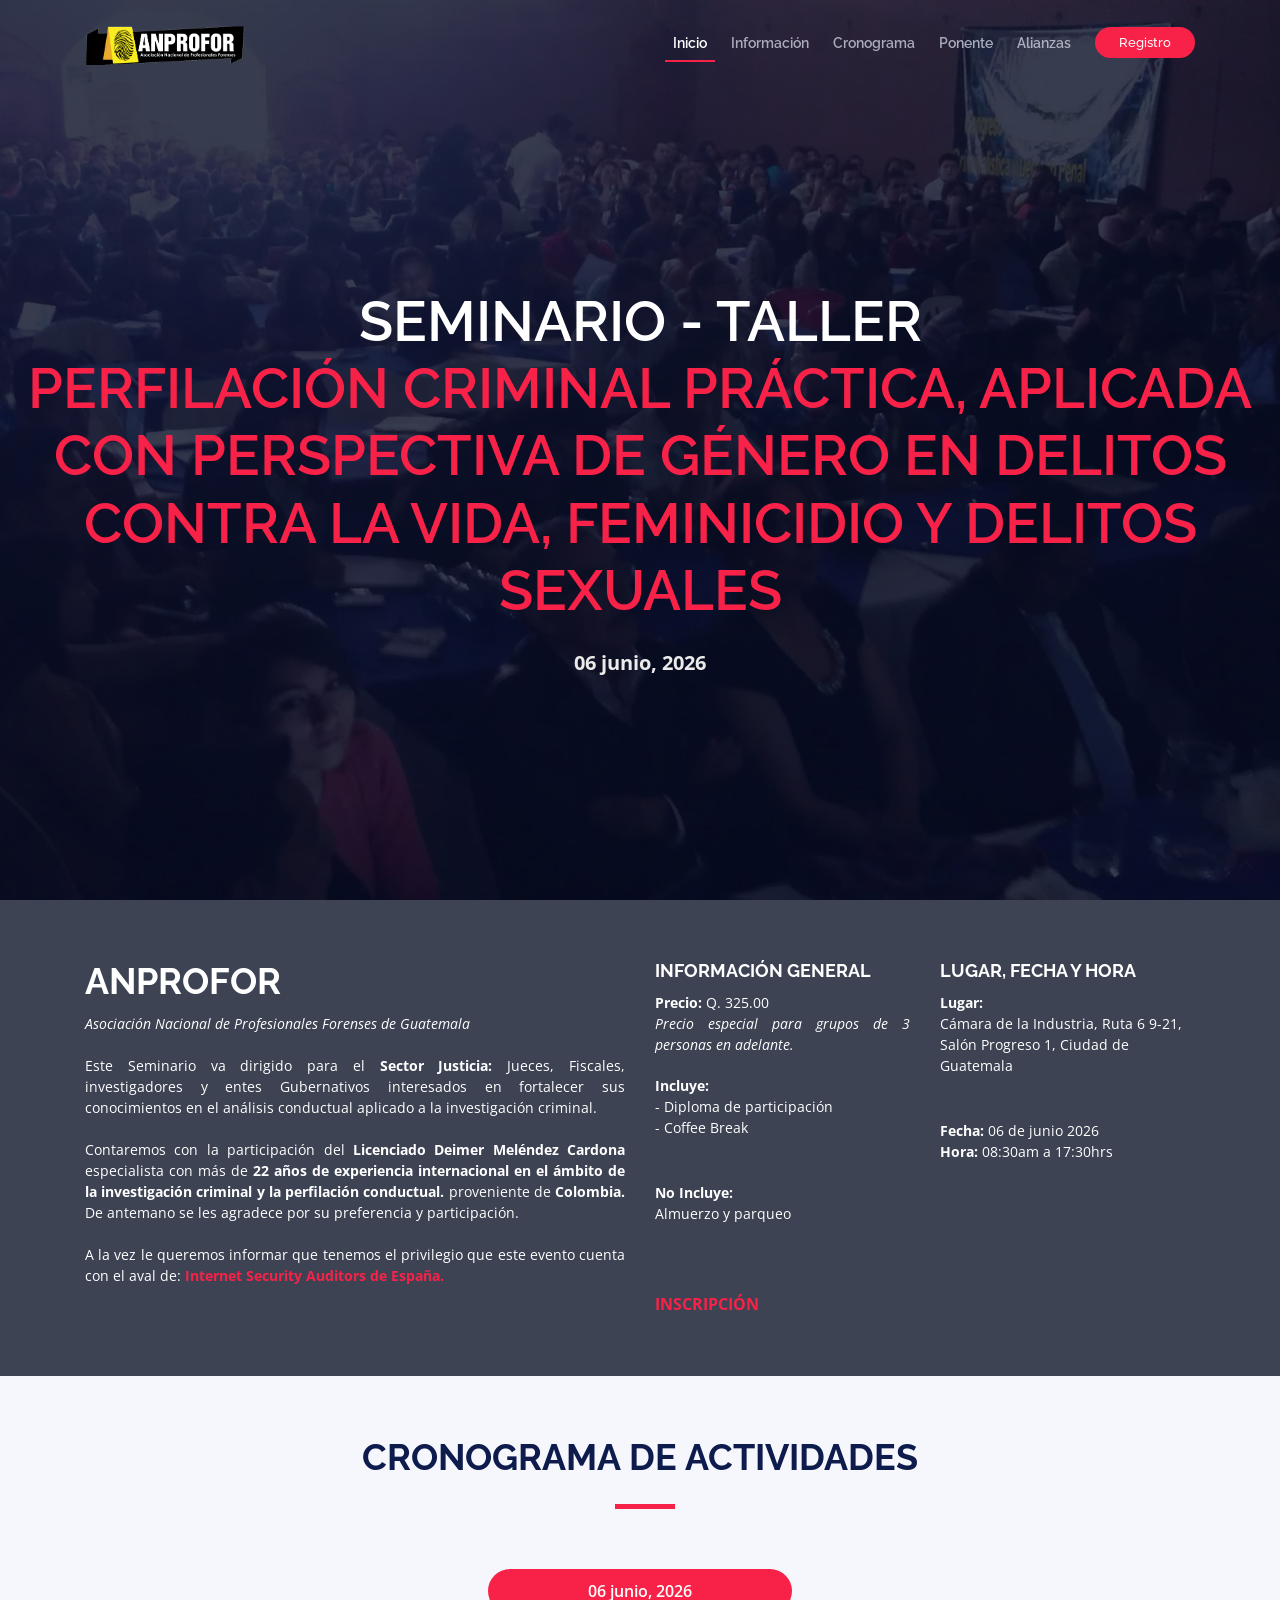
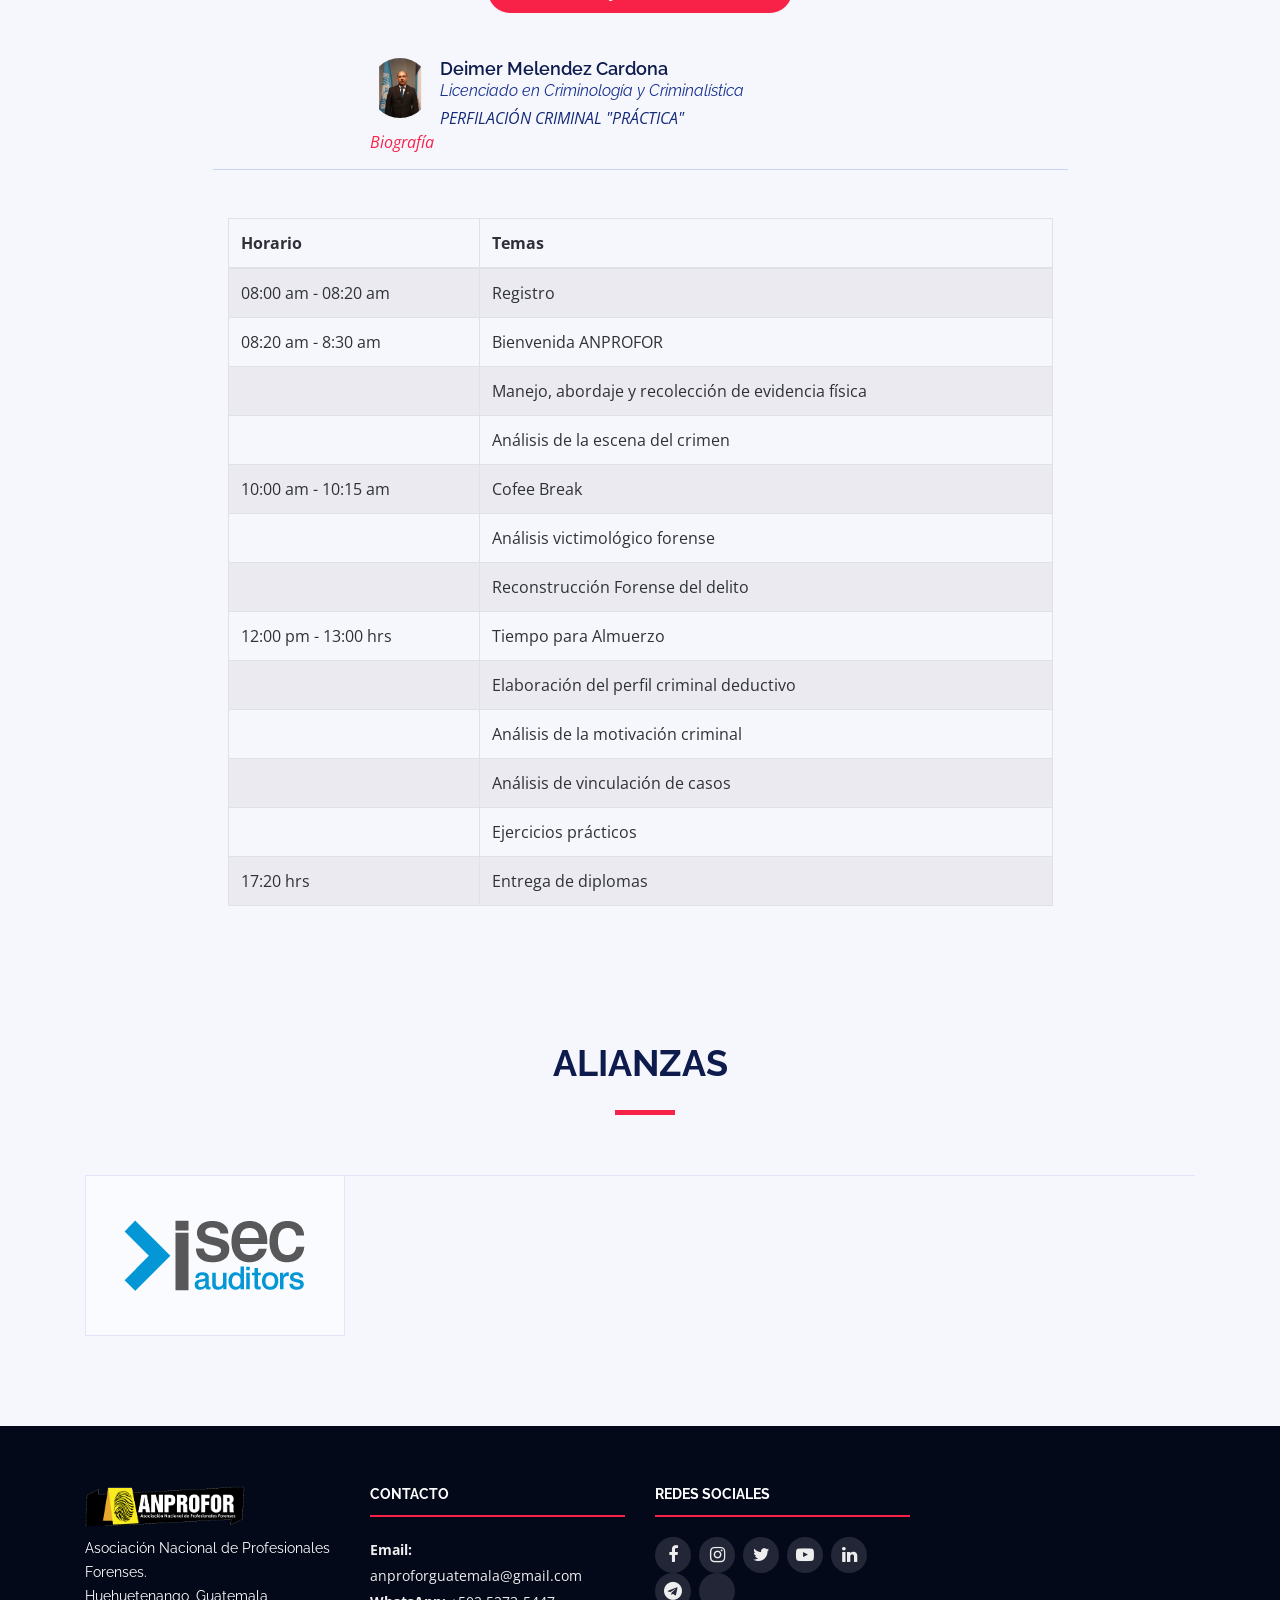
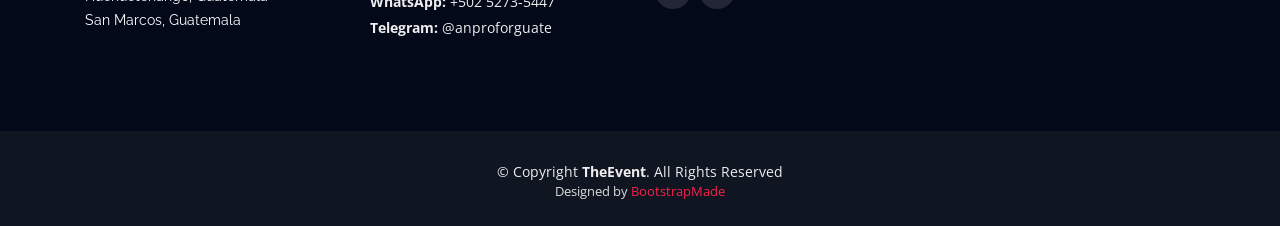
==== index.html @ 4418a2f2 "Update index.html" ====
<!DOCTYPE html>
<html lang="en">

<head>
  <meta charset="utf-8">
  <title>ANPROFOR - GUATEMALA </title>
  <meta content="width=device-width, initial-scale=1.0" name="viewport">
  <meta content="" name="keywords">
  <meta content="" name="description">

  <!-- Favicons -->
  <link href="img/favicon.png" rel="icon">
  <link href="img/apple-touch-icon.png" rel="apple-touch-icon">

  <!-- Google Fonts -->
  <link href="https://fonts.googleapis.com/css?family=Open+Sans:300,300i,400,400i,700,700i|Raleway:300,400,500,700,800" rel="stylesheet">

  <!-- Bootstrap CSS File -->
  <link href="lib/bootstrap/css/bootstrap.min.css" rel="stylesheet">

  <!-- Libraries CSS Files -->
  <link href="lib/font-awesome/css/font-awesome.min.css" rel="stylesheet">
  <link href="lib/animate/animate.min.css" rel="stylesheet">
  <link href="lib/venobox/venobox.css" rel="stylesheet">
  <link href="lib/owlcarousel/assets/owl.carousel.min.css" rel="stylesheet">

  <!-- Main Stylesheet File -->
  <link href="css/style.css" rel="stylesheet">

  <!-- =======================================================
    Theme Name: TheEvent
    Theme URL: https://bootstrapmade.com/theevent-conference-event-bootstrap-template/
    Author: BootstrapMade.com
    License: https://bootstrapmade.com/license/
  ======================================================= -->
</head>

<body>

  <!--==========================
    Header
  ============================-->
  <header id="header">
    <div class="container">

      <div id="logo" class="pull-left">
        <!-- Uncomment below if you prefer to use a text logo -->
        <!-- <h1><a href="#main">C<span>o</span>nf</a></h1>-->
        <a href="#intro" class="scrollto"><img src="img/anpro2.png" alt="" title=""></a>
      </div>

      <nav id="nav-menu-container">
        <ul class="nav-menu">
          <li class="menu-active"><a href="#intro">Inicio</a></li>
          <li><a href="#about">Información</a></li>
          <li><a href="#schedule">Cronograma</a></li>
          <li><a href="deimer.html">Ponente</a></li>
          <li><a href="#supporters">Alianzas</a></li>
          <li class="buy-tickets"><a href="https://forms.gle/gc2SAbp6pkbdzi6x5">Registro</a></li>
        </ul>
      </nav><!-- #nav-menu-container -->
    </div>
  </header><!-- #header -->

  <!--==========================
    Intro Section
  ============================-->
  <section id="intro">
    <div class="intro-container wow fadeIn">
      <h1 class="mb-4 pb-0">Seminario - Taller <br> <span>PERFILACIÓN CRIMINAL PRÁCTICA, APLICADA CON PERSPECTIVA DE GÉNERO 
EN DELITOS CONTRA LA VIDA, FEMINICIDIO Y DELITOS SEXUALES
</span></h1>
      <p class="mb-4 pb-0">06 junio, 2026</p>   
      
            
    </div>
  </section>

    <!--==========================
      About Section
    ============================-->

	
    <section id="about">
      <div class="container">
        <div class="row">
          <div class="col-lg-6">
            <h2>ANPROFOR</h2>
            <p align="justify"> <i> Asociación Nacional de Profesionales Forenses de Guatemala </i> <br> <br> Este Seminario va dirigido para el <b>Sector Justicia: </b> Jueces, Fiscales, investigadores y entes Gubernativos 
              interesados en fortalecer sus conocimientos en el análisis conductual aplicado a la investigación criminal.
				<br>
				<br>
			   Contaremos con la participación  del <b>Licenciado Deimer Meléndez Cardona </b> especialista con más de <b>22 años de experiencia internacional en el ámbito de la investigación criminal y la perfilación conductual.</b> proveniente de <b>Colombia.</b>
			   De antemano se les agradece  por su preferencia y participación. <br> 
            
               <br>
               
               A la vez le queremos informar que tenemos el privilegio que este evento cuenta con el aval de: 
               <a href="https://www.linkedin.com/company/internet-security-auditors"> <b>  Internet Security Auditors de España. </b> </a>

               
                     
              
              
          </div>
          <div class="col-lg-3">
            <h3>Información General </h3>
		    <p align="justify"><b>Precio:</b>  Q. 325.00<br> <i>Precio especial para grupos de 3 personas en adelante. </i> </p>
			<p align="justify"><b>Incluye:</b><br>- Diploma de participación<br>- Coffee Break  </p>
  
            <br>
			  <p align="justify"><b>No Incluye:</b> <br> Almuerzo y parqueo</p>
            <br>
              <br>

     
   <div class="intro-container wow fadeIn">
       
       <a href="https://forms.gle/gc2SAbp6pkbdzi6x5" class="about-btn scrollto"><FONT SIZE=3><b>INSCRIPCIÓN</b></font></a>
          
    </div>

                  </p>      
              </p>   
                    </div>
          <div class="col-lg-3">
            <h3>Lugar, fecha y hora</h3>

            <p><b>Lugar:</b> <br> Cámara de la Industria,  Ruta 6 9-21, Salón Progreso 1, Ciudad de Guatemala</p><br>
			<p><b>Fecha:</b> 06 de junio 2026<br><b>Hora:</b> 08:30am a 17:30hrs</p>

          </div>
        </div>
      </div>
    </section>



  

    <!--==========================
      Schedule Section
    ============================-->
    <section id="schedule" class="section-with-bg">
      <div class="container wow fadeInUp">
        <div class="section-header">
          <h2>Cronograma de Actividades</h2>
        </div>

        <ul class="nav nav-tabs" role="tablist">
          <li class="nav-item">
            <a class="nav-link active" href="#day-1" role="tab" data-toggle="tab"> 06 junio, 2026</a>
          </li>
          
        </ul>

       <div class="tab-content row justify-content-center">

          <!-- Schdule Day 1 -->
          <div role="tabpanel" class="col-lg-9 tab-pane fade show active" id="day-1">

                       

           <div class="row schedule-item">
              <div class="col-md-2"><time> </time></div>
              <div class="col-md-10">
                <div class="speaker">
                  <img src="img/speakers/Deimer.jpeg" alt="@jav">
                </div>
                <h4>Deimer Melendez Cardona <br><span>Licenciado en Criminología y Criminalística </span></h4> 
                <p>PERFILACIÓN CRIMINAL "PRÁCTICA"</p>
                 <p><a href="deimer.html">Biografía </a></p>
              </div>
            </div>

          <br>
			  <br>

<div class="table-responsive">
<table class="table table-bordered table-condensed table-hover table-striped" style="width:100.0%">
	<thead>
		<tr>
			<th scope="col">Horario</th>
			<th scope="col">Temas</th>
		
		</tr>
	</thead>
	<tbody>
		<tr>
			<td>08:00 am - 08:20 am</td>
			<td>Registro</td>
			
		</tr>
		<tr>
			<td>08:20 am - 8:30 am</td>
			<td>Bienvenida ANPROFOR</td>
		</tr>
		<tr>
			<td> </td>
			<td>Manejo, abordaje y recolección de evidencia física</td>			
		</tr>
		<tr>
			<td> </td>
			<td>Análisis de la escena del crimen</td>			
		</tr>

		<tr>
			<td> 10:00 am - 10:15 am</td>
			<td>Cofee Break</td>			
		</tr>
		<tr>
			<td> </td>
			<td>Análisis victimológico forense</td>			
		</tr>

		<tr>
			<td> </td>
			<td>Reconstrucción Forense del delito</td>			
		</tr>
		
		<tr>
			<td>12:00 pm - 13:00 hrs</td>
			<td>Tiempo para Almuerzo</td>			
		</tr>
		
		<tr>
			<td>  </td>
			<td>Elaboración del perfil criminal deductivo</td>			
		</tr>
		<tr>
			<td>  </td>
			<td>Análisis de la motivación criminal</td>			
		</tr>
		<tr>
			<td> </td>
			<td>Análisis de vinculación de casos</td>			
		</tr>
		<tr>
			<td> </td>
			<td>Ejercicios prácticos</td>			
		</tr>
		<tr>
			<td>17:20 hrs</td>
			<td>Entrega de diplomas</td>			
		</tr>



		
	</tbody>
</table>
</div>



				
      

          <!-- End Schdule Day 1 -->

         
        </div>

      </div>

    </section>

</section>
				




                 
    
    <!--==========================
      Gallery Section
    ============================-->
   
    <!--==========================
      Sponsors Section
    ============================-->
    <section id="supporters" class="section-with-bg wow fadeInUp">

      <div class="container">
        <div class="section-header">
          <h2>Alianzas</h2>
        </div>

        <div class="row no-gutters supporters-wrap clearfix">

      

             <div class="supporter-logo">
             <a href="https://www.linkedin.com/company/internet-security-auditors/about/"> <img src="img/gallery/isec.png" class="img-fluid" alt=""> </a>
            </div>
          </div>
          
         

        </div>

      </div>

    </section>

    <!--==========================
      F.A.Q Section
    ============================-->
  
    <!--==========================
      Subscribe Section
    ============================-->
   


   <!--==========================
    Footer
  ============================-->
  <footer id="footer">
    <div class="footer-top">
      <div class="container">
        <div class="row">

          <div class="col-lg-3 col-md-6 footer-info">
            <img src="img/anpro2.png" alt="ANPROFOR">
            <p>Asociación Nacional de Profesionales Forenses.</p>
            <p>Huehuetenango, Guatemala</p>
            <p>San Marcos, Guatemala</p>
          </div>

          
          <div class="col-lg-3 col-md-6 footer-contact">
            <h4>Contacto</h4>
           <p> <strong>Email:</strong> anproforguatemala@gmail.com 
             <br> <strong>WhatsApp:</strong> +502 5273-5447 
             <strong>Telegram:</strong> @anproforguate<br> </p>
            
          </div>

            <div class="col-lg-3 col-md-6 footer-contact">
            <h4>Redes Sociales</h4>
                        
            <div class="social-links">
              <a href="https://www.facebook.com/ANPROFOR/" class="facebook"><i class="fa fa-facebook"></i></a>
              <a href="https://www.instagram.com/anproforguate/?hl=es-la" class="instagram"><i class="fa fa-instagram"></i></a>
              <a href="https://twitter.com/anprofor" class="twitter"><i class="fa fa-twitter"></i></a>
              <a href="https://www.youtube.com/@anproforguate6027/streams" class="twitter"><i class="fa fa-youtube-play"></i></a> 
              <a href="https://www.linkedin.com/company/81955512" class="twitter"><i class="fa fa-linkedin" aria-hidden="true"></i></a>
              <a href="https://t.me/anprofor" class="twitter"><i class="fa fa-telegram" aria-hidden="true"></i></a> 
              <a href="https://www.tiktok.com/@anprofor.guate?_t=ZM-8wYf11cmm3C&_r=1" ><i class="fa fa-tiktok" aria-hidden="true"></i></a> 


             </div>

          </div>

        </div>
      </div>
    </div>

    <div class="container">
      <div class="copyright">
        &copy; Copyright <strong>TheEvent</strong>. All Rights Reserved
      </div>
      <div class="credits">
        <!--
          All the links in the footer should remain intact.
          You can delete the links only if you purchased the pro version.
          Licensing information: https://bootstrapmade.com/license/
          Purchase the pro version with working PHP/AJAX contact form: https://bootstrapmade.com/buy/?theme=TheEvent
        -->
        Designed by <a href="https://bootstrapmade.com/">BootstrapMade</a>
      </div>
    </div>
  </footer><!-- #footer -->

  <a href="#" class="back-to-top"><i class="fa fa-angle-up"></i></a>

  <!-- JavaScript Libraries -->
  <script src="lib/jquery/jquery.min.js"></script>
  <script src="lib/jquery/jquery-migrate.min.js"></script>
  <script src="lib/bootstrap/js/bootstrap.bundle.min.js"></script>
  <script src="lib/easing/easing.min.js"></script>
  <script src="lib/superfish/hoverIntent.js"></script>
  <script src="lib/superfish/superfish.min.js"></script>
  <script src="lib/wow/wow.min.js"></script>
  <script src="lib/venobox/venobox.min.js"></script>
  <script src="lib/owlcarousel/owl.carousel.min.js"></script>

  <!-- Contact Form JavaScript File -->
  <script src="contactform/contactform.js"></script>

  <!-- Template Main Javascript File -->
  <script src="js/main.js"></script>
</body>

</html>
---- css/style.css ----
/*
  Theme Name: TheEvent
  Theme URL: https://bootstrapmade.com/theevent-conference-event-bootstrap-template/
  Author: BootstrapMade.com
  License: https://bootstrapmade.com/license/
*/

/*--------------------------------------------------------------
# General
--------------------------------------------------------------*/

body {
  background: #fff;
  color: #2f3138;
  font-family: "Open Sans", sans-serif;
}

a {
  color: #f82249;
  transition: 0.5s;
}

a:hover,
a:active,
a:focus {
  color: #f8234a;
  outline: none;
  text-decoration: none;
}

p {
  padding: 0;
  margin: 0 0 30px 0;
}

h1,
h2,
h3,
h4,
h5,
h6 {
  font-family: "Raleway", sans-serif;
  font-weight: 400;
  margin: 0 0 20px 0;
  padding: 0;
  color: #0e1b4d;
}

.main-page {
  margin-top: 70px;
}

.wow {
  visibility: hidden;
}

/* Prelaoder */

#preloader {
  position: fixed;
  left: 0;
  top: 0;
  z-index: 999;
  width: 100%;
  height: 100%;
  overflow: visible;
  background: #fff url("../img/preloader.svg") no-repeat center center;
}

/* Back to top button */

.back-to-top {
  position: fixed;
  display: none;
  background: #f82249;
  color: #fff;
  width: 40px;
  height: 40px;
  text-align: center;
  border-radius: 50px;
  right: 15px;
  bottom: 15px;
  transition: background 0.5s ease-in-out;
}

.back-to-top i {
  font-size: 24px;
  padding-top: 6px;
}

.back-to-top:focus {
  background: #e0072f;
  color: #fff;
  outline: none;
}

.back-to-top:hover {
  background: #e0072f;
  color: #fff;
}

/* Sections Header
--------------------------------*/

.section-header {
  margin-bottom: 60px;
  position: relative;
  padding-bottom: 20px;
}

.section-header::before {
  content: '';
  position: absolute;
  display: block;
  width: 60px;
  height: 5px;
  background: #f82249;
  bottom: 0;
  left: calc(50% - 25px);
}

.section-header h2 {
  font-size: 36px;
  text-transform: uppercase;
  text-align: center;
  font-weight: 700;
  margin-bottom: 10px;
}

.section-header p {
  text-align: center;
  padding: 0;
  margin: 0;
  font-size: 18px;
  font-weight: 500;
  color: #9195a2;
}

.section-with-bg {
  background-color: #f6f7fd;
}

/*--------------------------------------------------------------
# Header
--------------------------------------------------------------*/

#header {
  height: 90px;
  padding: 25px 0;
  position: fixed;
  left: 0;
  top: 0;
  right: 0;
  transition: all 0.5s;
  z-index: 997;
}

#header.header-scrolled,
#header.header-fixed {
  background: rgba(6, 12, 34, 0.98);
  height: 70px;
  padding: 15px 0;
  transition: all 0.5s;
}

#header #logo h1 {
  font-size: 36px;
  margin: 0;
  padding: 6px 0;
  line-height: 1;
  font-family: "Raleway", sans-serif;
  font-weight: 700;
  letter-spacing: 3px;
  text-transform: uppercase;
}

#header #logo h1 span {
  color: #f82249;
}

#header #logo h1 a,
#header #logo h1 a:hover {
  color: #fff;
}

#header #logo img {
  padding: 0;
  margin: 0;
  max-height: 40px;
}

/*--------------------------------------------------------------
# Navigation Menu
--------------------------------------------------------------*/

/* Nav Menu Essentials */

.nav-menu,
.nav-menu * {
  margin: 0;
  padding: 0;
  list-style: none;
}

.nav-menu ul {
  position: absolute;
  display: none;
  top: 100%;
  left: 0;
  z-index: 99;
}

.nav-menu li {
  position: relative;
  white-space: nowrap;
}

.nav-menu > li {
  float: left;
}

.nav-menu li:hover > ul,
.nav-menu li.sfHover > ul {
  display: block;
}

.nav-menu ul ul {
  top: 0;
  left: 100%;
}

.nav-menu ul li {
  min-width: 180px;
}

/* Nav Menu Arrows */

.sf-arrows .sf-with-ul {
  padding-right: 30px;
}

.sf-arrows .sf-with-ul:after {
  content: "\f107";
  position: absolute;
  right: 15px;
  font-family: FontAwesome;
  font-style: normal;
  font-weight: normal;
}

.sf-arrows ul .sf-with-ul:after {
  content: "\f105";
}

/* Nav Meu Container */

#nav-menu-container {
  float: right;
  margin: 0;
}

/* Nav Meu Styling */

.nav-menu a {
  padding: 8px;
  text-decoration: none;
  display: inline-block;
  color: rgba(202, 206, 221, 0.8);
  font-family: "Raleway", sans-serif;
  font-weight: 600;
  font-size: 14px;
  outline: none;
}

.nav-menu .menu-active a,
.nav-menu a:hover {
  color: #fff;
}

.nav-menu > li {
  margin-left: 8px;
}

.nav-menu > li > a:before {
  content: "";
  position: absolute;
  width: 0;
  height: 2px;
  bottom: 0;
  left: 0;
  background-color: #f82249;
  visibility: hidden;
  transition: all 0.3s ease-in-out 0s;
}

.nav-menu a:hover:before,
.nav-menu li:hover > a:before,
.nav-menu .menu-active > a:before {
  visibility: visible;
  width: 100%;
}

.nav-menu li.buy-tickets a {
  color: #fff;
  background: #f82249;
  padding: 7px 22px;
  border-radius: 50px;
  border: 2px solid #f82249;
  transition: all ease-in-out 0.3s;
  font-weight: 500;
  margin-left: 8px;
  margin-top: 2px;
  line-height: 1;
  font-size: 13px;
}

.nav-menu li.buy-tickets a:hover {
  background: none;
}

.nav-menu li.buy-tickets:hover a:before,
.nav-menu li.buy-tickets.menu-active a:before {
  visibility: hidden;
}

.nav-menu ul {
  margin: 4px 0 0 0;
  padding: 10px;
  box-shadow: 0px 0px 30px rgba(127, 137, 161, 0.25);
  background: #fff;
  border-radius: 3px;
}

.nav-menu ul li {
  transition: 0.3s;
}

.nav-menu ul li a {
  padding: 10px;
  color: #060c22;
  transition: 0.3s;
  display: block;
  font-size: 13px;
  text-transform: none;
  border-radius: 3px;
}

.nav-menu ul li:hover > a {
  background: #f82249;
  color: #fff;
}

.nav-menu ul ul {
  margin: 0;
}

/* Mobile Nav Toggle */

#mobile-nav-toggle {
  position: fixed;
  right: 0;
  top: 0;
  z-index: 999;
  margin: 15px 15px 0 0;
  border: 0;
  background: none;
  font-size: 24px;
  display: none;
  transition: all 0.4s;
  outline: none;
  cursor: pointer;
}

#mobile-nav-toggle i {
  color: #fff;
}

/* Mobile Nav Styling */

#mobile-nav {
  position: fixed;
  top: 0;
  padding-top: 18px;
  bottom: 0;
  z-index: 998;
  background: rgba(6, 12, 34, 0.9);
  left: -260px;
  width: 260px;
  overflow-y: auto;
  transition: 0.4s;
}

#mobile-nav ul {
  padding: 0;
  margin: 0;
  list-style: none;
}

#mobile-nav ul li {
  position: relative;
}

#mobile-nav ul li a {
  color: #fff;
  font-size: 17px;
  overflow: hidden;
  padding: 10px 22px 10px 15px;
  position: relative;
  text-decoration: none;
  width: 100%;
  display: block;
  outline: none;
}

#mobile-nav ul li a:hover {
  color: #f82249;
}

#mobile-nav ul li li {
  padding-left: 30px;
}

#mobile-nav ul .menu-has-children i {
  position: absolute;
  right: 0;
  z-index: 99;
  padding: 15px;
  cursor: pointer;
  color: #fff;
}

#mobile-nav ul .menu-has-children i.fa-chevron-up {
  color: #f82249;
}

#mobile-nav ul .menu-item-active {
  color: #f82249;
}

#mobile-body-overly {
  width: 100%;
  height: 100%;
  z-index: 997;
  top: 0;
  left: 0;
  position: fixed;
  background: rgba(6, 12, 34, 0.8);
  display: none;
}

/* Mobile Nav body classes */

body.mobile-nav-active {
  overflow: hidden;
}

body.mobile-nav-active #mobile-nav {
  left: 0;
}

body.mobile-nav-active #mobile-nav-toggle {
  color: #fff;
}

/*--------------------------------------------------------------
# Intro Section
--------------------------------------------------------------*/

#intro {
  width: 100%;
  height: 100vh;
  background: url(../img/bg.jpg) top center;
  background-size: cover;
  overflow: hidden;
  position: relative;
}

#intro:before {
  content: "";
  background: rgba(6, 12, 34, 0.8);
  position: absolute;
  bottom: 0;
  top: 0;
  left: 0;
  right: 0;
}

#intro .intro-container {
  position: absolute;
  bottom: 0;
  left: 0;
  top: 90px;
  right: 0;
  display: -webkit-box;
  display: -ms-flexbox;
  display: flex;
  -webkit-box-pack: center;
  -ms-flex-pack: center;
  justify-content: center;
  -webkit-box-align: center;
  -ms-flex-align: center;
  align-items: center;
  -webkit-box-orient: vertical;
  -webkit-box-direction: normal;
  -ms-flex-direction: column;
  flex-direction: column;
  text-align: center;
  padding: 0 15px;
}

#intro h1 {
  color: #fff;
  font-family: "Raleway", sans-serif;
  font-size: 56px;
  font-weight: 600;
  text-transform: uppercase;
}

#intro h1 span {
  color: #f82249;
}

#intro p {
  color: #ebebeb;
  font-weight: 700;
  font-size: 20px;
}

#intro .play-btn {
  width: 94px;
  height: 94px;
  background: radial-gradient(#f82249 50%, rgba(101, 111, 150, 0.15) 52%);
  border-radius: 50%;
  display: block;
  position: relative;
  overflow: hidden;
}

#intro .play-btn::after {
  content: '';
  position: absolute;
  left: 50%;
  top: 50%;
  -webkit-transform: translateX(-40%) translateY(-50%);
  transform: translateX(-40%) translateY(-50%);
  width: 0;
  height: 0;
  border-top: 10px solid transparent;
  border-bottom: 10px solid transparent;
  border-left: 15px solid #fff;
  z-index: 100;
  transition: all 400ms cubic-bezier(0.55, 0.055, 0.675, 0.19);
}

#intro .play-btn:before {
  content: '';
  position: absolute;
  width: 120px;
  height: 120px;
  -webkit-animation-delay: 0s;
  animation-delay: 0s;
  -webkit-animation: pulsate-btn 2s;
  animation: pulsate-btn 2s;
  -webkit-animation-direction: forwards;
  animation-direction: forwards;
  -webkit-animation-iteration-count: infinite;
  animation-iteration-count: infinite;
  -webkit-animation-timing-function: steps;
  animation-timing-function: steps;
  opacity: 1;
  border-radius: 50%;
  border: 2px solid rgba(163, 163, 163, 0.4);
  top: -15%;
  left: -15%;
  background: rgba(198, 16, 0, 0);
}

#intro .play-btn:hover::after {
  border-left: 15px solid #f82249;
  -webkit-transform: scale(20);
  transform: scale(20);
}

#intro .play-btn:hover::before {
  content: '';
  position: absolute;
  left: 50%;
  top: 50%;
  -webkit-transform: translateX(-40%) translateY(-50%);
  transform: translateX(-40%) translateY(-50%);
  width: 0;
  height: 0;
  border: none;
  border-top: 10px solid transparent;
  border-bottom: 10px solid transparent;
  border-left: 15px solid #fff;
  z-index: 200;
  -webkit-animation: none;
  animation: none;
  border-radius: 0;
}

#intro .about-btn {
  font-family: "Raleway", sans-serif;
  font-weight: 500;
  font-size: 14px;
  letter-spacing: 1px;
  display: inline-block;
  padding: 12px 32px;
  border-radius: 50px;
  transition: 0.5s;
  line-height: 1;
  margin: 10px;
  color: #fff;
  -webkit-animation-delay: 0.8s;
  animation-delay: 0.8s;
  border: 2px solid #f82249;
}

#intro .about-btn:hover {
  background: #f82249;
  color: #fff;
}

@-webkit-keyframes pulsate-btn {
  0% {
    -webkit-transform: scale(0.6, 0.6);
    transform: scale(0.6, 0.6);
    opacity: 1;
  }

  100% {
    -webkit-transform: scale(1, 1);
    transform: scale(1, 1);
    opacity: 0;
  }
}

@keyframes pulsate-btn {
  0% {
    -webkit-transform: scale(0.6, 0.6);
    transform: scale(0.6, 0.6);
    opacity: 1;
  }

  100% {
    -webkit-transform: scale(1, 1);
    transform: scale(1, 1);
    opacity: 0;
  }
}

/*--------------------------------------------------------------
# About Section
--------------------------------------------------------------*/

#about {
  background: url("../img/about-bg.jpg");
  background-size: cover;
  overflow: hidden;
  position: relative;
  color: #fff;
  padding: 60px 0 40px 0;
}

#about:before {
  content: "";
  background: rgba(13, 20, 41, 0.8);
  position: absolute;
  bottom: 0;
  top: 0;
  left: 0;
  right: 0;
}

#about h2 {
  font-size: 36px;
  font-weight: bold;
  margin-bottom: 10px;
  color: #fff;
}

#about h3 {
  font-size: 18px;
  font-weight: bold;
  text-transform: uppercase;
  margin-bottom: 10px;
  color: #fff;
}

#about p {
  font-size: 14px;
  margin-bottom: 20px;
  color: #fff;
}

/*--------------------------------------------------------------
# Speakers Section
--------------------------------------------------------------*/

#speakers {
  padding: 60px 0 30px 0;
}

#speakers .speaker {
  position: relative;
  overflow: hidden;
  margin-bottom: 30px;
}

#speakers .speaker .details {
  background: rgba(6, 12, 34, 0.76);
  position: absolute;
  left: 0;
  bottom: -30px;
  right: 0;
  text-align: center;
  padding-top: 10px;
  transition: all 300ms cubic-bezier(0.645, 0.045, 0.355, 1);
}

#speakers .speaker .details h3 {
  color: #fff;
  font-size: 22px;
  font-weight: 600;
  margin-bottom: 5px;
}

#speakers .speaker .details p {
  color: #fff;
  font-size: 15px;
  margin-bottom: 10px;
  font-style: italic;
}

#speakers .speaker .details .social {
  height: 30px;
}

#speakers .speaker .details a {
  color: #fff;
}

#speakers .speaker .details a:hover {
  color: #f82249;
}

#speakers .speaker:hover .details {
  bottom: 0;
}

#speakers-details {
  padding: 60px 0;
}

#speakers-details .details h2 {
  color: #112363;
  font-size: 28px;
  font-weight: 700;
  margin-bottom: 10px;
}

#speakers-details .details .social {
  margin-bottom: 15px;
}

#speakers-details .details .social a {
  background: #e9edfb;
  color: #112363;
  line-height: 1;
  display: inline-block;
  text-align: center;
  border-radius: 50%;
  width: 36px;
  height: 36px;
  padding-top: 9px;
}

#speakers-details .details .social a:hover {
  background: #f82249;
  color: #fff;
}

#speakers-details .details .social a i {
  font-size: 18px;
}

#speakers-details .details p {
  color: #112363;
  font-size: 15px;
  margin-bottom: 10px;
}

/*--------------------------------------------------------------
# Schedule Section
--------------------------------------------------------------*/

#schedule {
  padding: 60px 0 60px 0;
}

#schedule .nav-tabs {
  text-align: center;
  margin: auto;
  display: block;
  border-bottom: 0;
  margin-bottom: 30px;
}

#schedule .nav-tabs li {
  display: inline-block;
  margin-bottom: 0;
}

#schedule .nav-tabs a {
  border: none;
  border-radius: 50px;
  font-weight: 600;
  background-color: #0e1b4d;
  color: #fff;
  padding: 10px 100px;
}

#schedule .nav-tabs a.active {
  background-color: #f82249;
  color: #fff;
}

#schedule .sub-heading {
  text-align: center;
  font-size: 18px;
  font-style: italic;
  margin: 0 auto 30px auto;
}

#schedule .tab-pane {
  transition: ease-in-out .2s;
}

#schedule .schedule-item {
  border-bottom: 1px solid #cad4f6;
  padding-top: 15px;
  padding-bottom: 15px;
  transition: background-color ease-in-out 0.3s;
}

#schedule .schedule-item:hover {
  background-color: #fff;
}

#schedule .schedule-item time {
  padding-bottom: 5px;
  display: inline-block;
}

#schedule .schedule-item .speaker {
  width: 60px;
  height: 60px;
  overflow: hidden;
  border-radius: 50%;
  float: left;
  margin: 0 10px 10px 0;
}

#schedule .schedule-item .speaker img {
  height: 100%;
  -webkit-transform: translateX(-50%);
  transform: translateX(-50%);
  margin-left: 50%;
  transition: all ease-in-out 0.3s;
}

#schedule .schedule-item h4 {
  font-size: 18px;
  font-weight: 600;
  margin-bottom: 5px;
}

#schedule .schedule-item h4 span {
  font-style: italic;
  color: #19328e;
  font-weight: normal;
  font-size: 16px;
}

#schedule .schedule-item p {
  font-style: italic;
  color: #152b79;
  margin-bottom: 0;
}

/*--------------------------------------------------------------
# Venue Section
--------------------------------------------------------------*/

#venue {
  padding: 60px 0;
}

#venue .container-fluid {
  margin-bottom: 3px;
}

#venue .venue-map iframe {
  width: 100%;
  height: 100%;
  min-height: 300px;
}

#venue .venue-info {
  background: url("../img/venue-info-bg.jpg") top center no-repeat;
  background-size: cover;
  position: relative;
  padding-top: 60px;
  padding-bottom: 60px;
}

#venue .venue-info:before {
  content: "";
  background: rgba(13, 20, 41, 0.8);
  position: absolute;
  bottom: 0;
  top: 0;
  left: 0;
  right: 0;
}

#venue .venue-info h3 {
  font-size: 36px;
  font-weight: 700;
  color: #fff;
}

#venue .venue-info p {
  color: #fff;
  margin-bottom: 0;
}

#venue .venue-gallery-container {
  padding-right: 12px;
}

#venue .venue-gallery {
  overflow: hidden;
  border-right: 3px solid #fff;
  border-bottom: 3px solid #fff;
}

#venue .venue-gallery img {
  transition: all ease-in-out 0.4s;
}

#venue .venue-gallery:hover img {
  -webkit-transform: scale(1.1);
  transform: scale(1.1);
}

/*--------------------------------------------------------------
# Hotels Section
--------------------------------------------------------------*/

#hotels {
  padding: 60px 0;
}

#hotels .hotel {
  border: 1px solid #e0e5fa;
  background: #fff;
  margin-bottom: 30px;
}

#hotels .hotel:hover .hotel-img img {
  -webkit-transform: scale(1.1);
  transform: scale(1.1);
}

#hotels .hotel-img {
  overflow: hidden;
  margin-bottom: 15px;
}

#hotels .hotel-img img {
  transition: 0.3s ease-in-out;
}

#hotels h3 {
  font-weight: 600;
  font-size: 20px;
  margin-bottom: 5px;
  padding: 0 20px;
}

#hotels a {
  color: #152b79;
}

#hotels a:hover {
  color: #f82249;
}

#hotels .stars {
  padding: 0 20px;
  margin-bottom: 5px;
}

#hotels .stars i {
  color: #ffc31d;
}

#hotels p {
  padding: 0 20px;
  margin-bottom: 20px;
  color: #060c22;
  font-style: italic;
  font-size: 15px;
}

/*--------------------------------------------------------------
# Gallery Section
--------------------------------------------------------------*/

#gallery {
  padding: 60px;
  overflow: hidden;
}

#gallery .owl-nav,
#gallery .owl-dots {
  margin-top: 25px;
  text-align: center;
}

#gallery .owl-item {
  border-left: 2px solid #fff;
  border-right: 2px solid #fff;
}

#gallery .owl-dot {
  display: inline-block;
  margin: 0 5px;
  width: 12px;
  height: 12px;
  border-radius: 50%;
  background-color: #ddd;
}

#gallery .owl-dot.active {
  background-color: #f82249;
}

#gallery .gallery-carousel .owl-stage-outer {
  overflow: visible;
}

#gallery .gallery-carousel .center {
  border: 6px solid #f82249;
  margin: -10px;
  box-sizing: content-box;
  padding: 4px;
  background: #fff;
  z-index: 1;
}

/*--------------------------------------------------------------
# supporters Section
--------------------------------------------------------------*/

#supporters {
  padding: 60px 0;
}

#supporters .supporters-wrap {
  border-top: 1px solid #e0e5fa;
  border-left: 1px solid #e0e5fa;
  margin-bottom: 30px;
}

#supporters .supporter-logo {
  padding: 30px;
  display: -webkit-box;
  display: -ms-flexbox;
  display: flex;
  -webkit-box-pack: center;
  -ms-flex-pack: center;
  justify-content: center;
  -webkit-box-align: center;
  -ms-flex-align: center;
  align-items: center;
  border-right: 1px solid #e0e5fa;
  border-bottom: 1px solid #e0e5fa;
  overflow: hidden;
  background: rgba(255, 255, 255, 0.5);
  height: 160px;
}

#supporters .supporter-logo:hover img {
  -webkit-transform: scale(1.2);
  transform: scale(1.2);
}

#supporters img {
  transition: all 0.4s ease-in-out;
}

/*--------------------------------------------------------------
# F.A.Q Section
--------------------------------------------------------------*/

#faq {
  padding: 60px 0;
}

#faq #faq-list {
  padding: 0;
  list-style: none;
}

#faq #faq-list li {
  border-bottom: 1px solid #ddd;
}

#faq #faq-list a {
  padding: 18px 0;
  display: block;
  position: relative;
  font-family: "Raleway", sans-serif;
  font-size: 16px;
  line-height: 24px;
  font-weight: 600;
  padding-right: 20px;
}

#faq #faq-list i {
  font-size: 24px;
  position: absolute;
  right: 0;
  top: 16px;
}

#faq #faq-list p {
  margin-bottom: 20px;
}

#faq #faq-list a.collapse {
  color: #f82249;
}

#faq #faq-list a.collapsed {
  color: #000;
}

#faq #faq-list a.collapsed i::before {
  content: "\f055" !important;
}

/*--------------------------------------------------------------
# Subscribe Section
--------------------------------------------------------------*/

#subscribe {
  padding: 60px;
  background: url(../img/subscribe-bg.jpg) center center no-repeat;
  background-size: cover;
  overflow: hidden;
  position: relative;
}

#subscribe:before {
  content: "";
  background: rgba(6, 12, 34, 0.6);
  position: absolute;
  bottom: 0;
  top: 0;
  left: 0;
  right: 0;
}

#subscribe .section-header h2,
#subscribe p {
  color: #fff;
}

#subscribe input {
  background: #fff;
  color: #060c22;
  border: 0;
  outline: none;
  margin: 0;
  padding: 9px 20px;
  border-radius: 50px;
  font-size: 14px;
}

#subscribe button {
  border: 0;
  padding: 9px 25px;
  cursor: pointer;
  background: #f82249;
  color: #fff;
  transition: all 0.3s ease;
  outline: none;
  font-size: 14px;
  border-radius: 50px;
}

#subscribe button:hover {
  background: #e0072f;
}

/*--------------------------------------------------------------
# Buy Tickets Section
--------------------------------------------------------------*/

#buy-tickets {
  padding: 60px 0;
}

#buy-tickets .card {
  border: none;
  border-radius: 5px;
  transition: all  0.3s ease-in-out;
  box-shadow: 0 10px 25px 0 rgba(6, 12, 34, 0.1);
}

#buy-tickets .card:hover {
  box-shadow: 0 10px 35px 0 rgba(6, 12, 34, 0.2);
}

#buy-tickets .card hr {
  margin: 25px 0;
}

#buy-tickets .card .card-title {
  margin: 10px 0;
  font-size: 14px;
  letter-spacing: 1px;
  font-weight: bold;
}

#buy-tickets .card .card-price {
  font-size: 48px;
  margin: 0;
}

#buy-tickets .card ul li {
  margin-bottom: 20px;
}

#buy-tickets .card .text-muted {
  opacity: 0.7;
}

#buy-tickets .card .btn {
  font-size: 15px;
  border-radius: 50px;
  padding: 10px 40px;
  transition: all 0.2s;
  background-color: #f82249;
  border: 0;
  color: #fff;
}

#buy-tickets .card .btn:hover {
  background-color: #e0072f;
}

#buy-tickets #buy-ticket-modal input,
#buy-tickets #buy-ticket-modal select {
  border-radius: 0;
}

#buy-tickets #buy-ticket-modal .btn {
  font-size: 15px;
  border-radius: 50px;
  padding: 10px 40px;
  transition: all 0.2s;
  background-color: #f82249;
  border: 0;
  color: #fff;
}

#buy-tickets #buy-ticket-modal .btn:hover {
  background-color: #e0072f;
}

/*--------------------------------------------------------------
# Contact Section
--------------------------------------------------------------*/

#contact {
  padding: 60px 0;
}

#contact .contact-info {
  margin-bottom: 20px;
  text-align: center;
}

#contact .contact-info i {
  font-size: 48px;
  display: inline-block;
  margin-bottom: 10px;
  color: #f82249;
}

#contact .contact-info address,
#contact .contact-info p {
  margin-bottom: 0;
  color: #112363;
}

#contact .contact-info h3 {
  font-size: 18px;
  margin-bottom: 15px;
  font-weight: bold;
  text-transform: uppercase;
  color: #112363;
}

#contact .contact-info a {
  color: #4869df;
}

#contact .contact-info a:hover {
  color: #f82249;
}

#contact .contact-address,
#contact .contact-phone,
#contact .contact-email {
  margin-bottom: 20px;
}

#contact .form #sendmessage {
  color: #f82249;
  border: 1px solid #f82249;
  display: none;
  text-align: center;
  padding: 15px;
  font-weight: 600;
  margin-bottom: 15px;
}

#contact .form #errormessage {
  color: red;
  display: none;
  border: 1px solid red;
  text-align: center;
  padding: 15px;
  font-weight: 600;
  margin-bottom: 15px;
}

#contact .form #sendmessage.show,
#contact .form #errormessage.show,
#contact .form .show {
  display: block;
}

#contact .form .validation {
  color: red;
  display: none;
  margin: 0 0 20px;
  font-weight: 400;
  font-size: 13px;
}

#contact .form input,
#contact .form textarea {
  padding: 10px 14px;
  border-radius: 0;
  box-shadow: none;
  font-size: 15px;
}

#contact .form button[type="submit"] {
  background: #f82249;
  border: 0;
  padding: 10px 40px;
  color: #fff;
  transition: 0.4s;
  border-radius: 50px;
  cursor: pointer;
}

#contact .form button[type="submit"]:hover {
  background: #e0072f;
}

/*--------------------------------------------------------------
# Footer
--------------------------------------------------------------*/

#footer {
  background: #101522;
  padding: 0 0 25px 0;
  color: #eee;
  font-size: 14px;
}

#footer .footer-top {
  background: #040919;
  padding: 60px 0 30px 0;
}

#footer .footer-top .footer-info {
  margin-bottom: 30px;
}

#footer .footer-top .footer-info h3 {
  font-size: 26px;
  margin: 0 0 20px 0;
  padding: 2px 0 2px 0;
  line-height: 1;
  font-family: "Raleway", sans-serif;
  font-weight: 700;
  color: #fff;
}

#footer .footer-top .footer-info img {
  height: 40px;
  margin-bottom: 10px;
}

#footer .footer-top .footer-info p {
  font-size: 14px;
  line-height: 24px;
  margin-bottom: 0;
  font-family: "Raleway", sans-serif;
  color: #fff;
}

#footer .footer-top .social-links a {
  font-size: 18px;
  display: inline-block;
  background: #222636;
  color: #eee;
  line-height: 1;
  padding: 8px 0;
  margin-right: 4px;
  border-radius: 50%;
  text-align: center;
  width: 36px;
  height: 36px;
  transition: 0.3s;
}

#footer .footer-top .social-links a:hover {
  background: #f82249;
  color: #fff;
}

#footer .footer-top h4 {
  font-size: 14px;
  font-weight: bold;
  color: #fff;
  text-transform: uppercase;
  position: relative;
  padding-bottom: 12px;
  border-bottom: 2px solid #f82249;
}

#footer .footer-top .footer-links {
  margin-bottom: 30px;
}

#footer .footer-top .footer-links ul {
  list-style: none;
  padding: 0;
  margin: 0;
}

#footer .footer-top .footer-links ul i {
  padding-right: 5px;
  color: #f82249;
  font-size: 18px;
}

#footer .footer-top .footer-links ul li {
  border-bottom: 1px solid #262c44;
  padding: 10px 0;
}

#footer .footer-top .footer-links ul li:first-child {
  padding-top: 0;
}

#footer .footer-top .footer-links ul a {
  color: #eee;
}

#footer .footer-top .footer-links ul a:hover {
  color: #f82249;
}

#footer .footer-top .footer-contact {
  margin-bottom: 30px;
}

#footer .footer-top .footer-contact p {
  line-height: 26px;
}

#footer .footer-top .footer-newsletter {
  margin-bottom: 30px;
}

#footer .footer-top .footer-newsletter input[type="email"] {
  border: 0;
  padding: 6px 8px;
  width: 65%;
}

#footer .footer-top .footer-newsletter input[type="submit"] {
  background: #f82249;
  border: 0;
  width: 35%;
  padding: 6px 0;
  text-align: center;
  color: #fff;
  transition: 0.3s;
  cursor: pointer;
}

#footer .footer-top .footer-newsletter input[type="submit"]:hover {
  background: #e0072f;
}

#footer .copyright {
  text-align: center;
  padding-top: 30px;
}

#footer .credits {
  text-align: center;
  font-size: 13px;
  color: #ddd;
}

/*--------------------------------------------------------------
# Responsive Media Queries
--------------------------------------------------------------*/

@media (min-width: 767px) {
  #subscribe input {
    min-width: 400px;
  }
}

@media (min-width: 768px) {
  #contact .contact-address,
  #contact .contact-phone,
  #contact .contact-email {
    padding: 20px 0;
  }

  #contact .contact-phone {
    border-left: 1px solid #ddd;
    border-right: 1px solid #ddd;
  }
}

@media (min-width: 991px) {
  #schedule .sub-heading {
    width: 75%;
  }
}

@media (min-width: 1024px) {
  #intro {
    background-attachment: fixed;
  }

  #about {
    background-attachment: fixed;
  }

  #subscribe {
    background-attachment: fixed;
  }
}

@media (max-width: 1199px) {
  #header .container {
    max-width: 100%;
  }

  .nav-menu a {
    padding: 8px 4px;
  }
}

@media (max-width: 991px) {
  #header {
    background: rgba(6, 12, 34, 0.98);
    height: 70px;
    padding: 15px 0;
    transition: all 0.5s;
  }

  #nav-menu-container {
    display: none;
  }

  #mobile-nav-toggle {
    display: inline;
  }

  #intro .intro-container {
    top: 70px;
  }

  #intro h1 {
    font-size: 34px;
  }

  #intro p {
    font-size: 16px;
  }

  #schedule .nav-tabs a {
    padding: 8px 60px;
  }
}

@media (max-width: 768px) {
  .back-to-top {
    bottom: 15px;
  }

  #faq #faq-list a {
    font-size: 18px;
  }

  #faq #faq-list i {
    top: 13px;
  }
}

@media (max-width: 767px) {
  #schedule .nav-tabs a {
    padding: 8px 50px;
  }
}

@media (max-width: 574px) {
  #venue .venue-info h3 {
    font-size: 24px;
  }
}

@media (max-width: 480px) {
  #schedule .nav-tabs a {
    padding: 8px 30px;
  }
}

@media (max-width: 460px) {
  #subscribe button {
    margin-top: 10px;
  }
}

/* Menu Section */
#restaurant-menu {
	padding: 0 0 60px 0;
}
#restaurant-menu .section-title {
	background: #444 url(../img/cron.jpg) center center no-repeat fixed;
	background-size: cover;
}
#restaurant-menu .section-title h2 {
	color: #fff;
}
#restaurant-menu img {
	width: 300px;
	box-shadow: 15px 0 #a7c44c;
}
#restaurant-menu h3 {
	padding: 10px 0;
	text-transform: uppercase;
}
#restaurant-menu .menu-section hr {
	margin: 0 auto;
}
#restaurant-menu .menu-section {
	margin: 0 20px 80px;
}
#restaurant-menu .menu-section-title {
	font-size: 26px;
	display: block;
	font-weight: 500;
	color: #444;
	margin: 20px 0;
	text-align: center;
}
#restaurant-menu .menu-item {
	margin: 35px 0;
	font-size: 18px;
}
#restaurant-menu .menu-item-name {
	font-weight: 600;
	font-size: 17px;
	color: #555;
	border-bottom: 2px dotted rgb(213, 213, 213);
}
#restaurant-menu .menu-item-description {
	font-style: italic;
	font-size: 15px;
}
#restaurant-menu .menu-item-price {
	float: right;
	font-weight: 600;
	color: #555;
	margin-top: -26px;
}
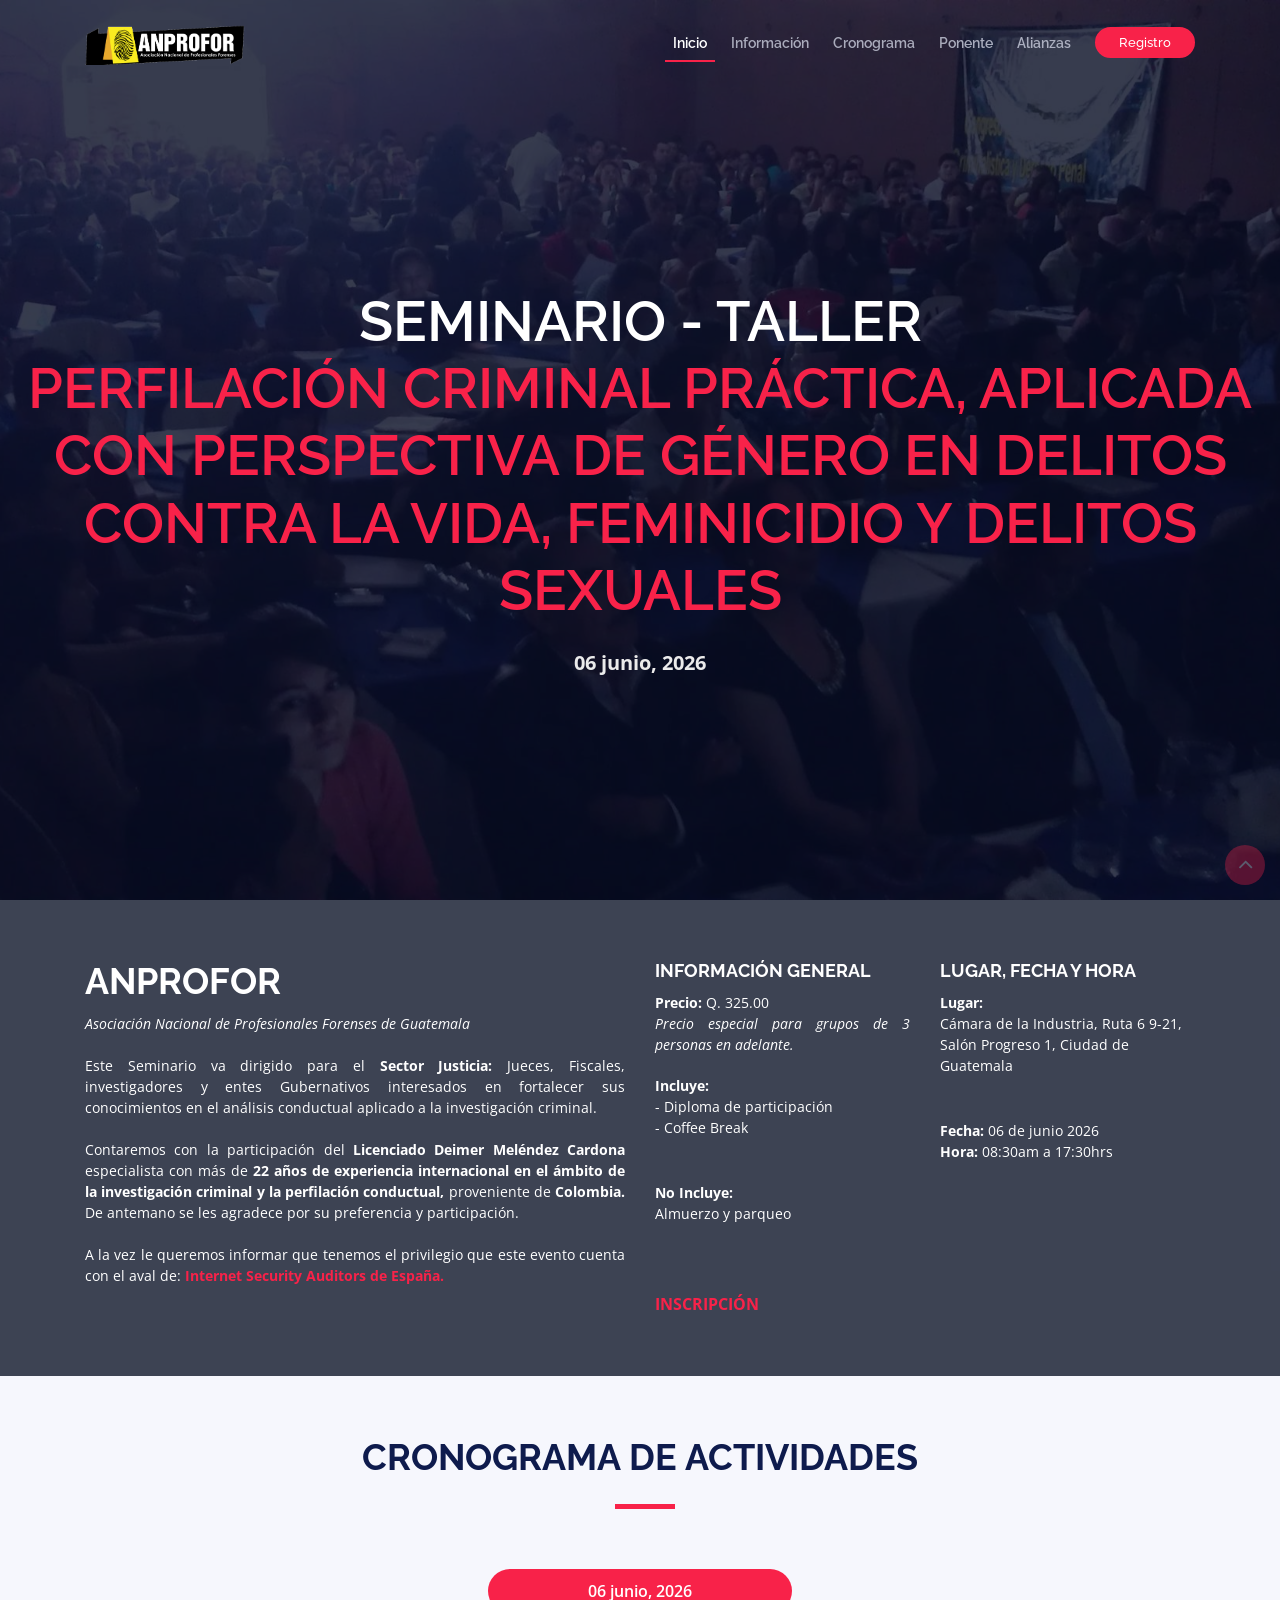
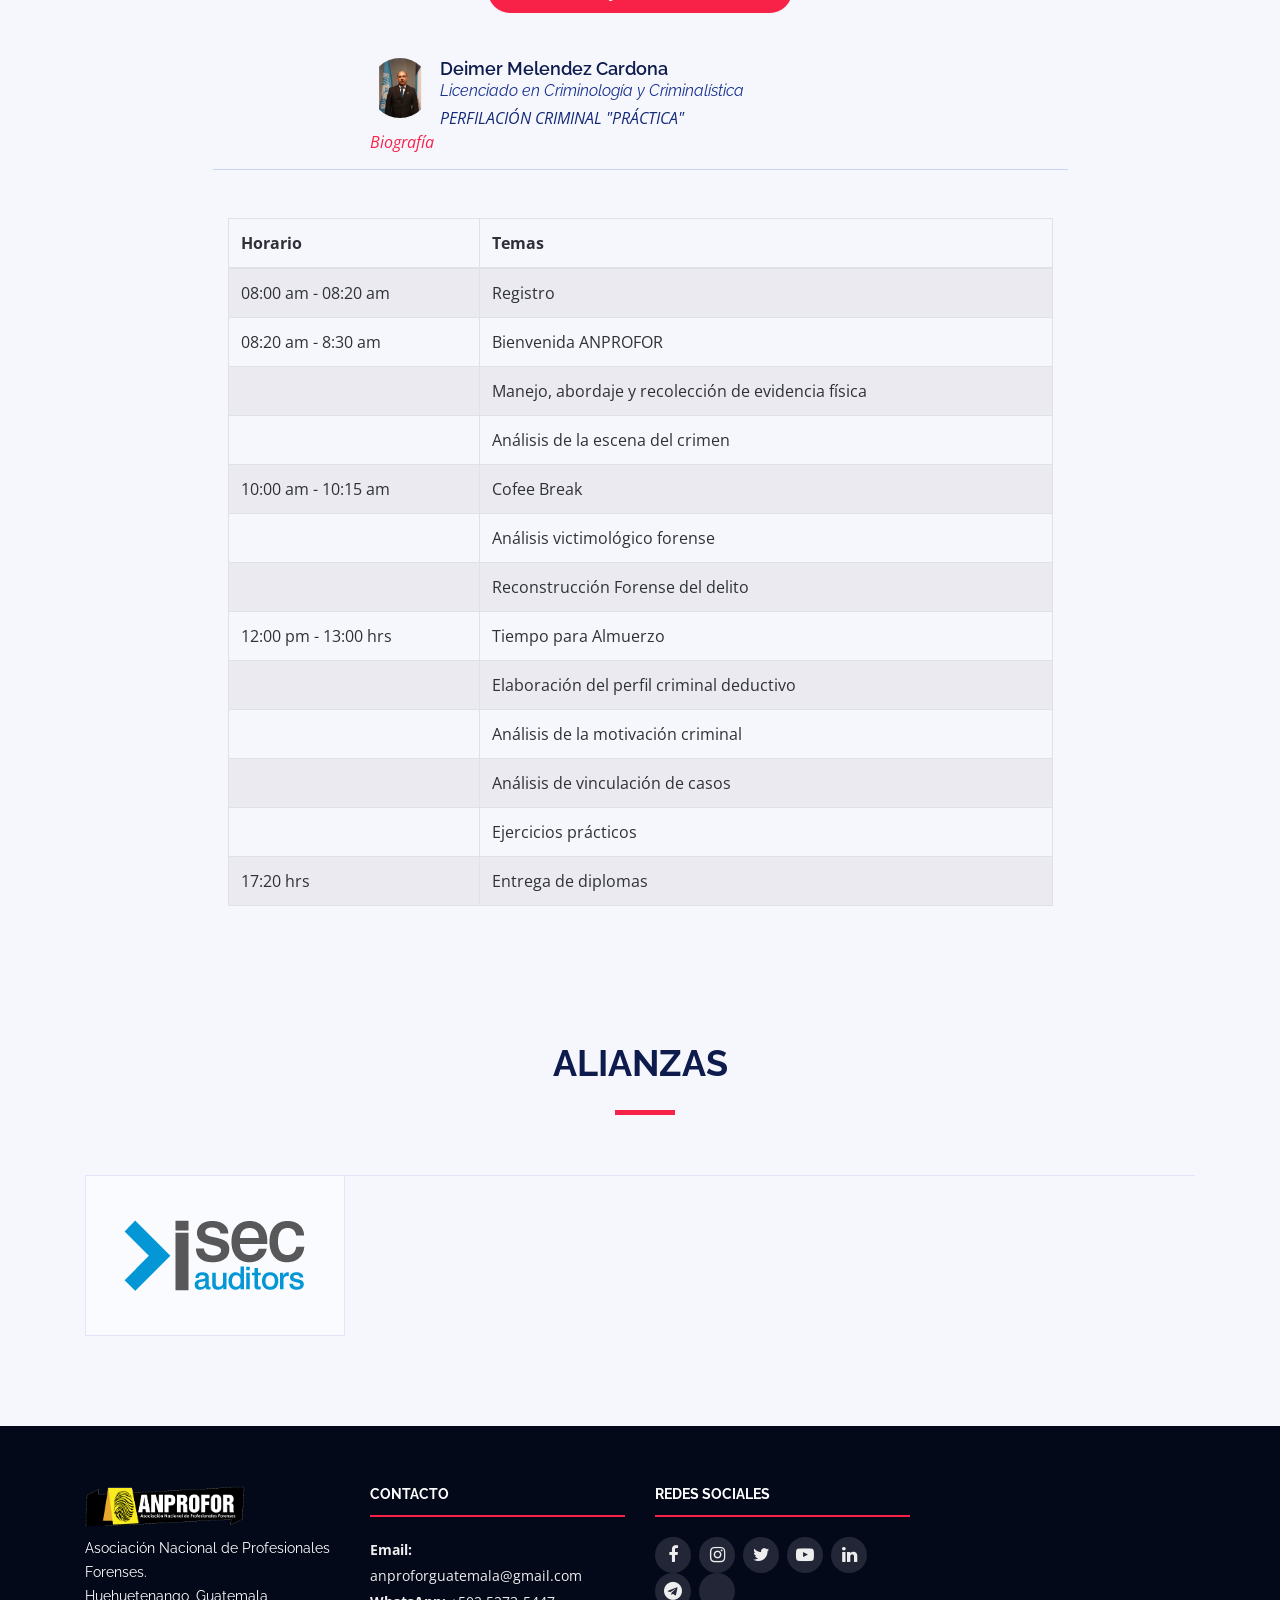
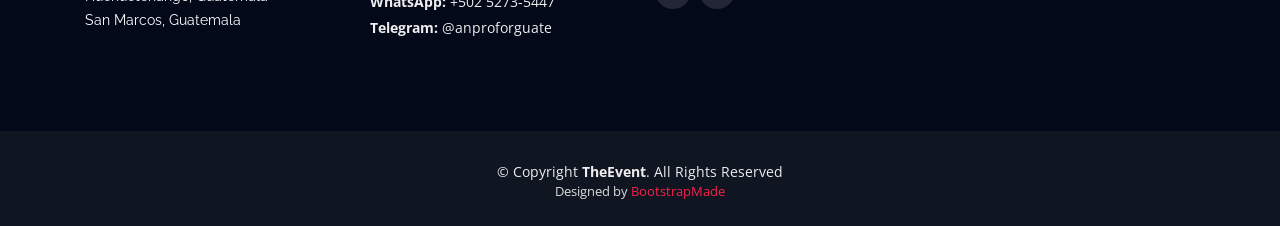
==== commit 2fc0eb4b: "Update index.html" ====
--- a/index.html
+++ b/index.html
@@ -90,7 +90,7 @@
               interesados en fortalecer sus conocimientos en el análisis conductual aplicado a la investigación criminal.
 				<br>
 				<br>
-			   Contaremos con la participación  del <b>Licenciado Deimer Meléndez Cardona </b> especialista con más de <b>22 años de experiencia internacional en el ámbito de la investigación criminal y la perfilación conductual.</b> proveniente de <b>Colombia.</b>
+			   Contaremos con la participación  del <b>Licenciado Deimer Meléndez Cardona </b> especialista con más de <b>22 años de experiencia internacional en el ámbito de la investigación criminal y la perfilación conductual, </b> proveniente de <b>Colombia.</b>
 			   De antemano se les agradece  por su preferencia y participación. <br> 
             
                <br>
@@ -432,3 +432,4 @@
 
 
 
+
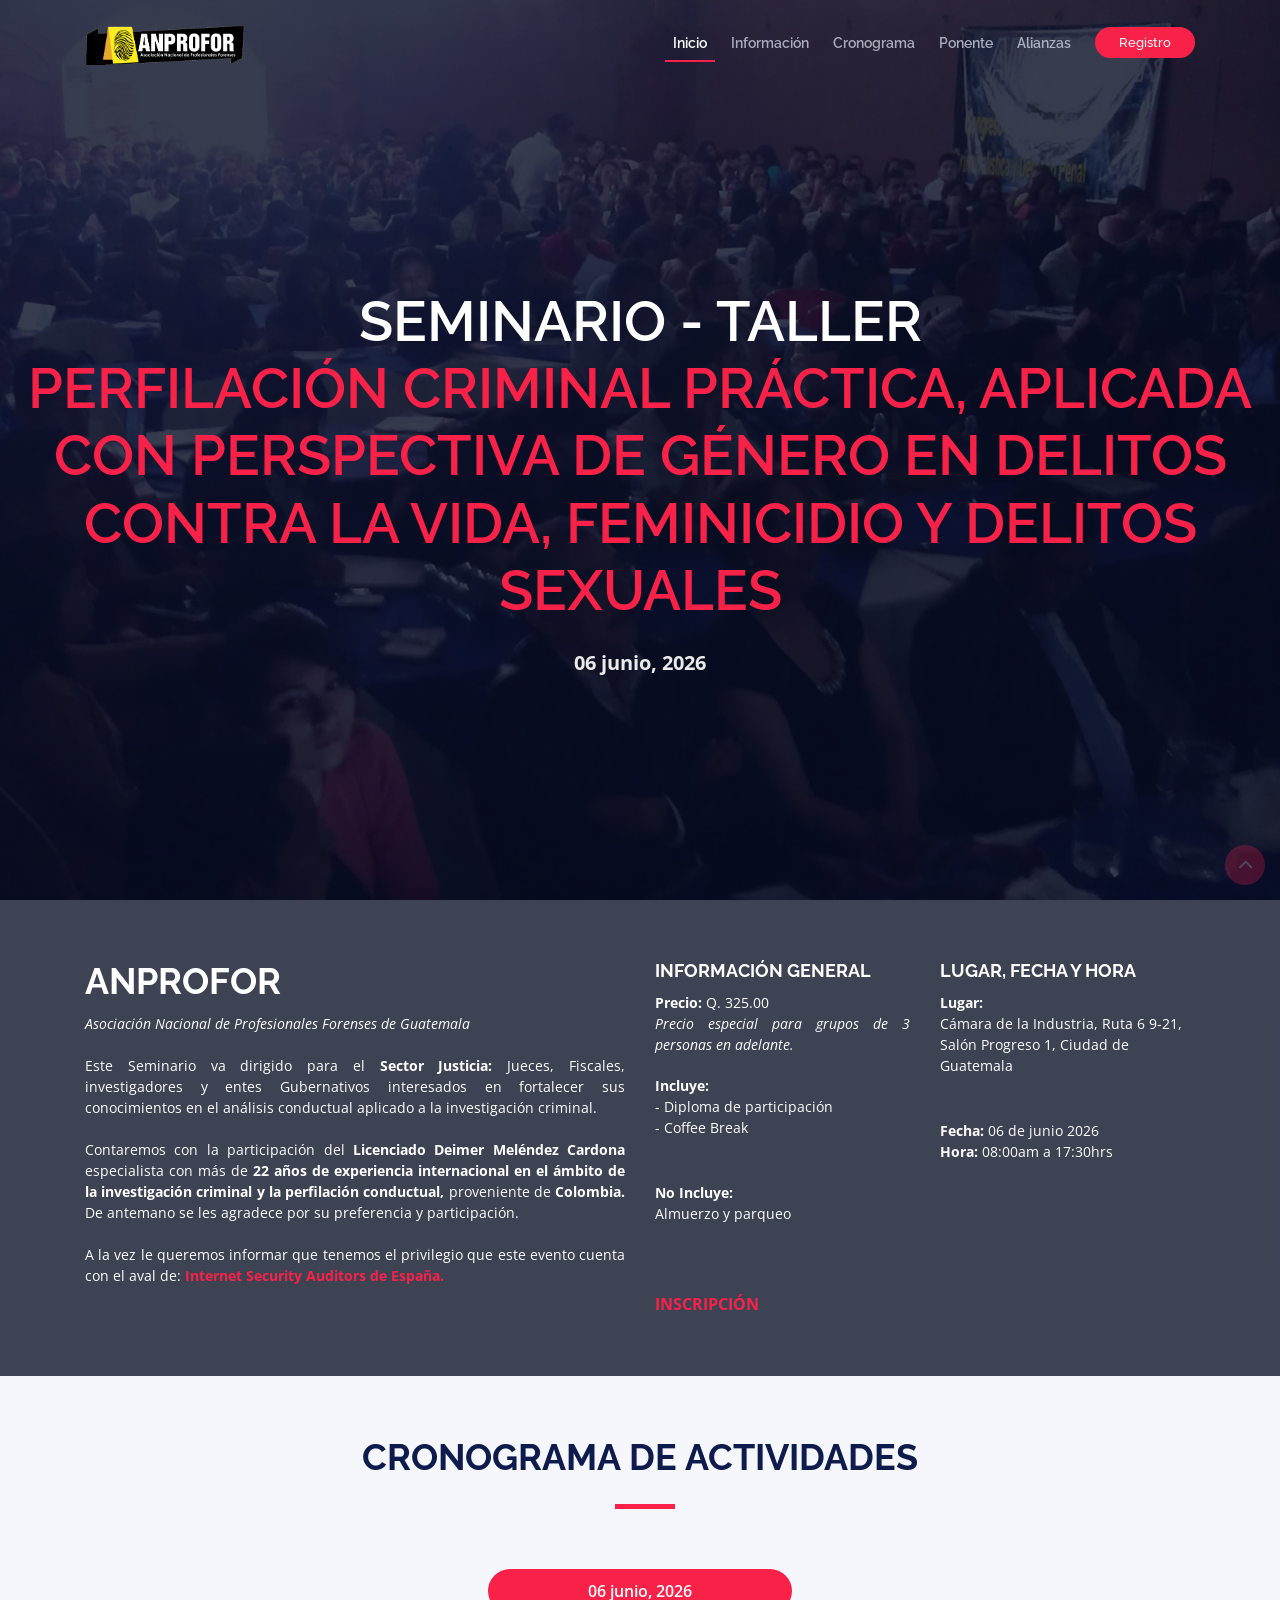
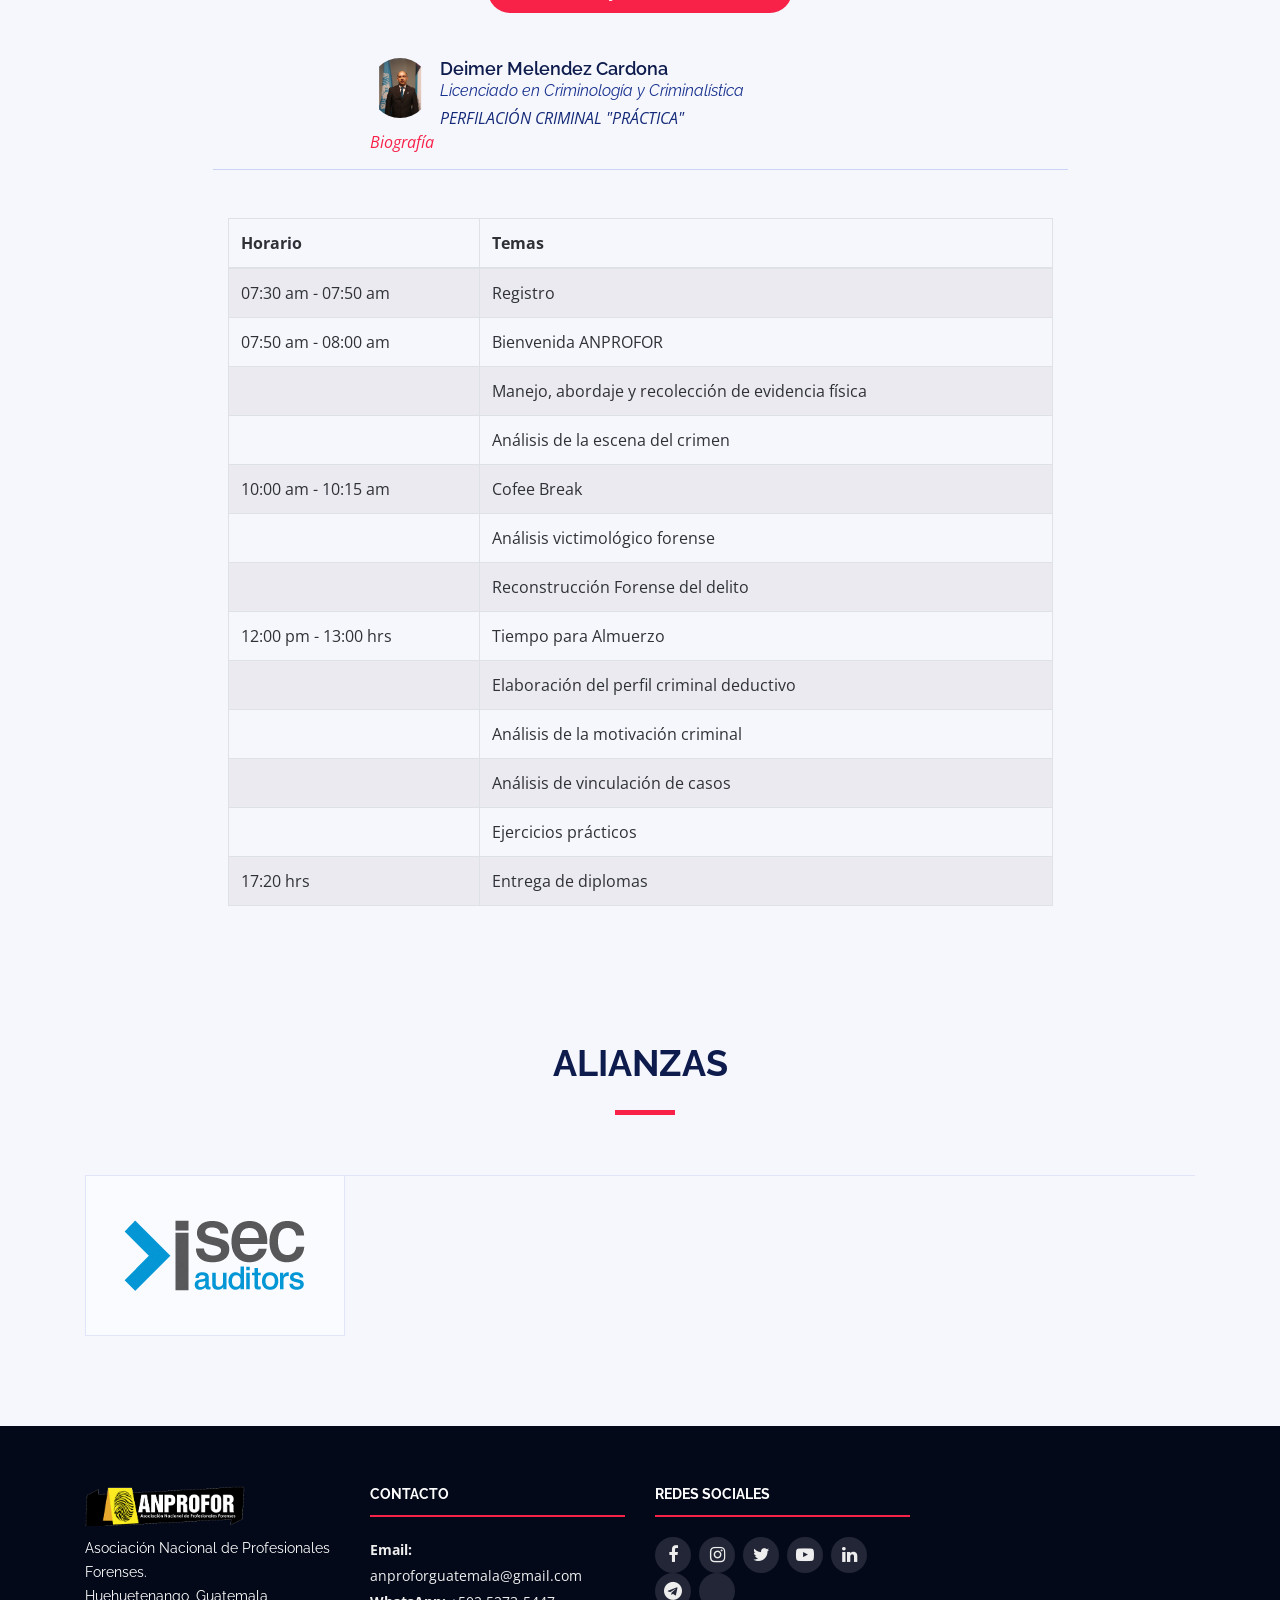
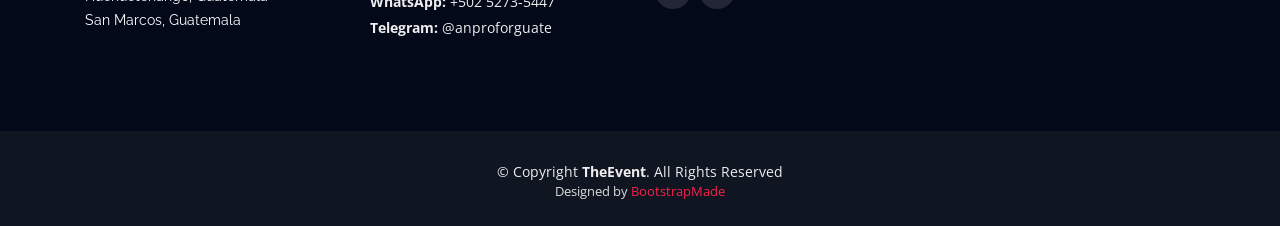
==== commit 376f1404: "Update index.html" ====
--- a/index.html
+++ b/index.html
@@ -127,7 +127,7 @@
             <h3>Lugar, fecha y hora</h3>
 
             <p><b>Lugar:</b> <br> Cámara de la Industria,  Ruta 6 9-21, Salón Progreso 1, Ciudad de Guatemala</p><br>
-			<p><b>Fecha:</b> 06 de junio 2026<br><b>Hora:</b> 08:30am a 17:30hrs</p>
+			<p><b>Fecha:</b> 06 de junio 2026<br><b>Hora:</b> 08:00am a 17:30hrs</p>
 
           </div>
         </div>
@@ -187,12 +187,12 @@
 	</thead>
 	<tbody>
 		<tr>
-			<td>08:00 am - 08:20 am</td>
+			<td>07:30 am - 07:50 am</td>
 			<td>Registro</td>
 			
 		</tr>
 		<tr>
-			<td>08:20 am - 8:30 am</td>
+			<td>07:50 am - 08:00 am</td>
 			<td>Bienvenida ANPROFOR</td>
 		</tr>
 		<tr>
@@ -433,3 +433,4 @@
 
 
 
+
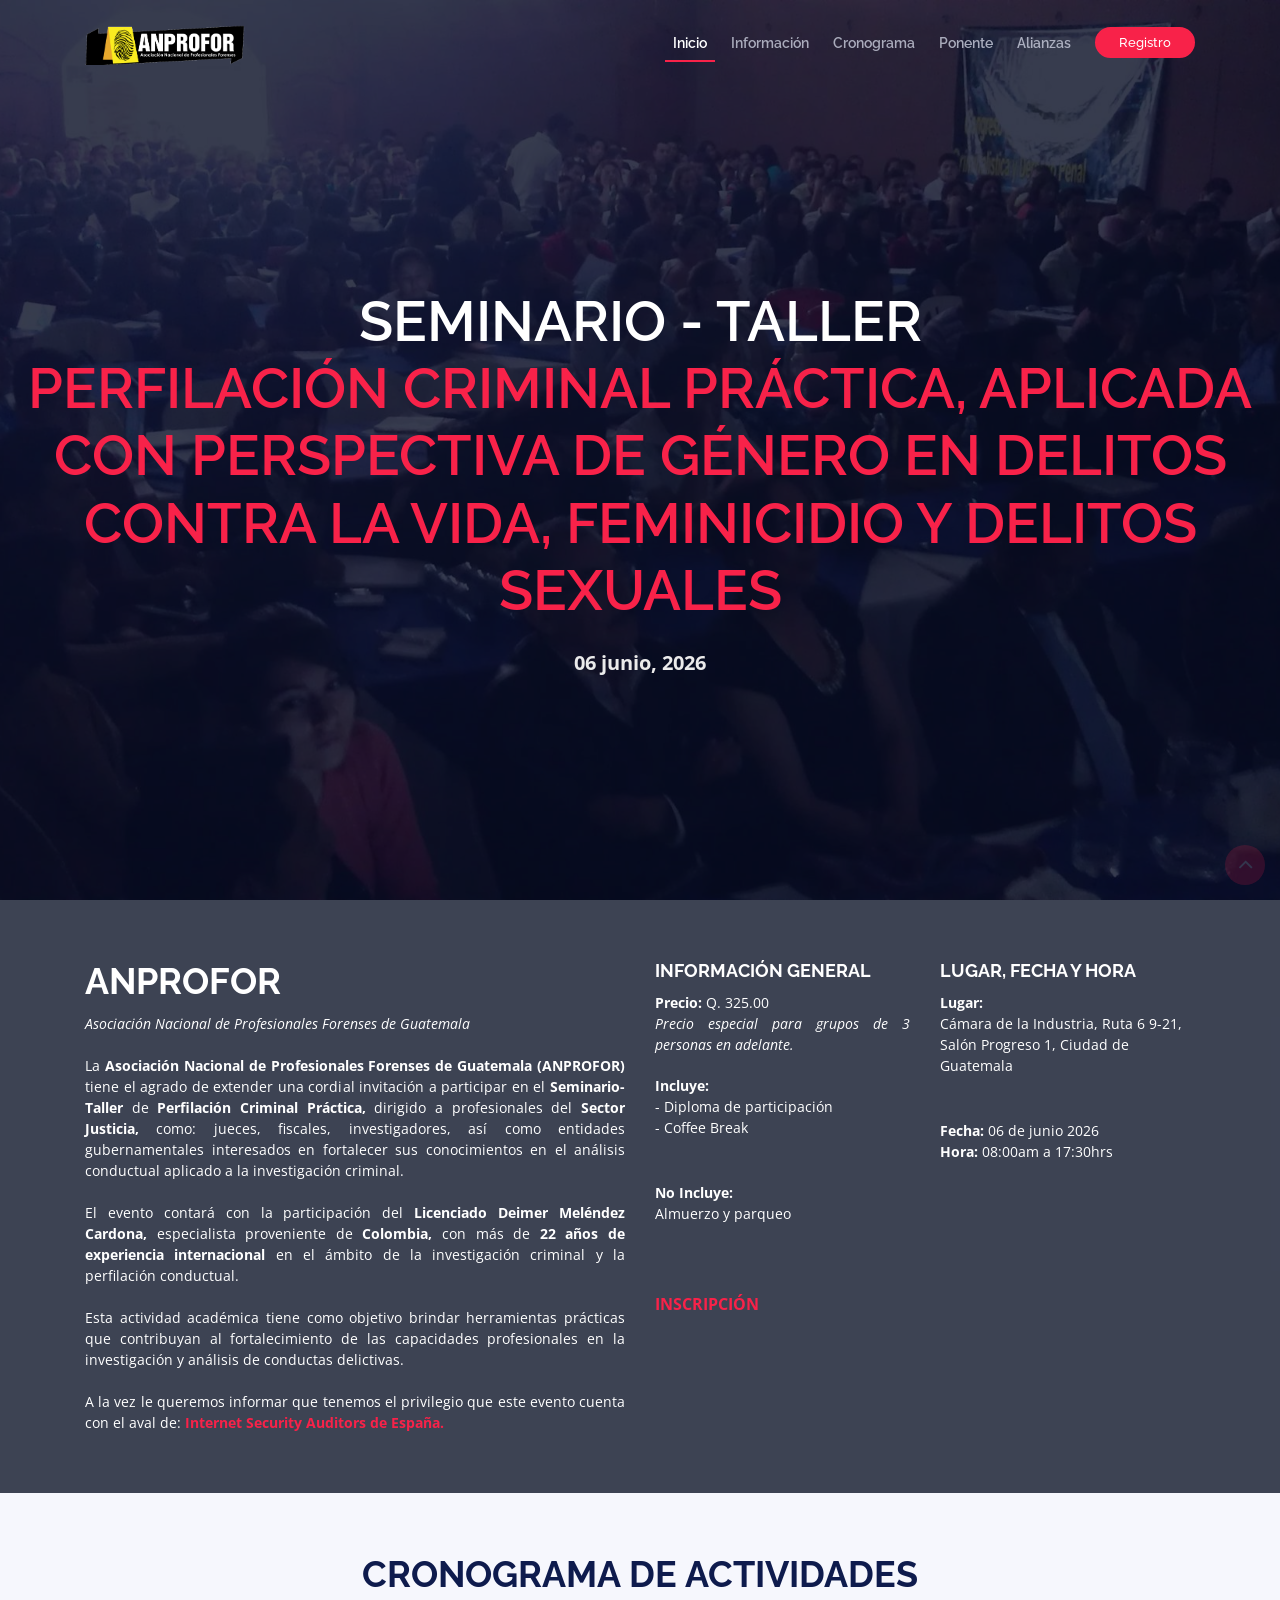
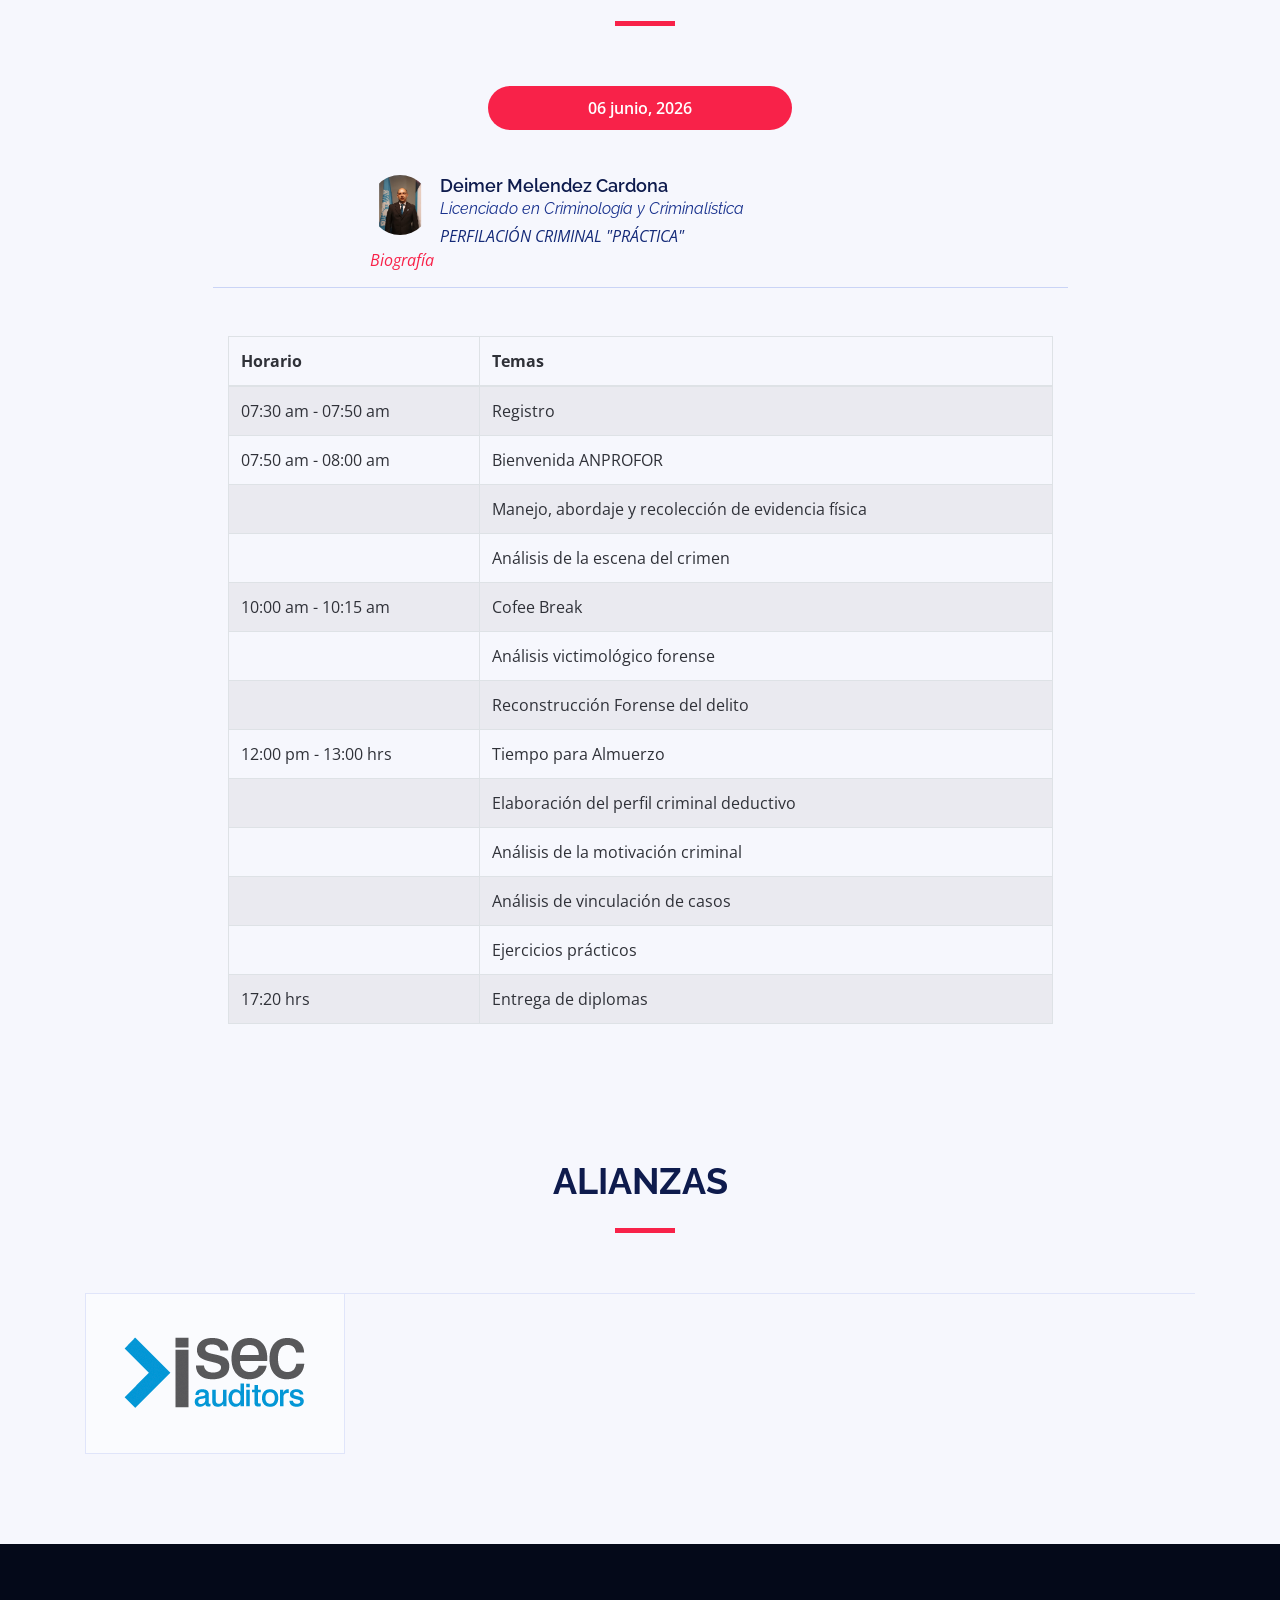
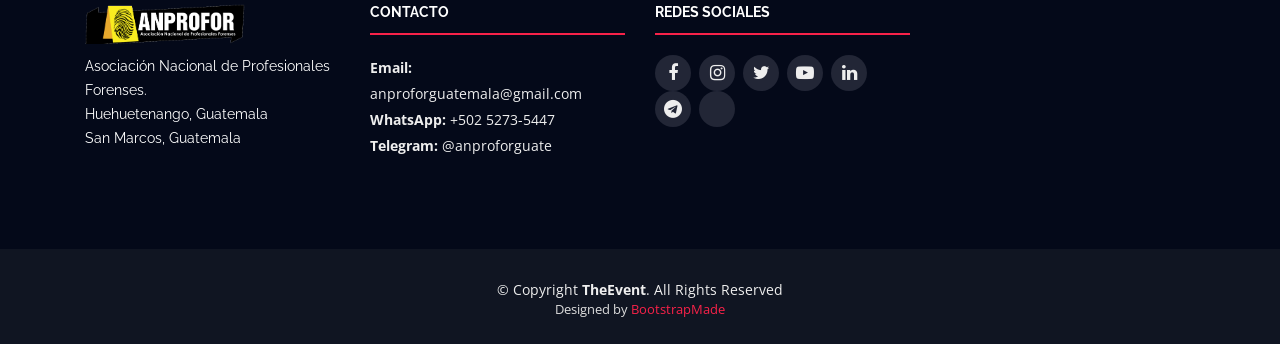
==== commit b84c6bc0: "Update index.html" ====
--- a/index.html
+++ b/index.html
@@ -86,20 +86,23 @@
         <div class="row">
           <div class="col-lg-6">
             <h2>ANPROFOR</h2>
-            <p align="justify"> <i> Asociación Nacional de Profesionales Forenses de Guatemala </i> <br> <br> Este Seminario va dirigido para el <b>Sector Justicia: </b> Jueces, Fiscales, investigadores y entes Gubernativos 
-              interesados en fortalecer sus conocimientos en el análisis conductual aplicado a la investigación criminal.
-				<br>
-				<br>
-			   Contaremos con la participación  del <b>Licenciado Deimer Meléndez Cardona </b> especialista con más de <b>22 años de experiencia internacional en el ámbito de la investigación criminal y la perfilación conductual, </b> proveniente de <b>Colombia.</b>
-			   De antemano se les agradece  por su preferencia y participación. <br> 
-            
-               <br>
-               
-               A la vez le queremos informar que tenemos el privilegio que este evento cuenta con el aval de: 
+            <p align="justify"> <i> Asociación Nacional de Profesionales Forenses de Guatemala </i> <br> <br> 
+				
+				
+				La <b>Asociación Nacional de Profesionales Forenses de Guatemala (ANPROFOR) </b>tiene el agrado de extender una cordial invitación a participar en el <b>Seminario-Taller</b>
+				de <b>Perfilación Criminal Práctica,</b> dirigido a profesionales del <b>Sector Justicia,</b> como: jueces, fiscales, investigadores, así como entidades 
+				gubernamentales interesados en fortalecer sus conocimientos en el análisis conductual aplicado a la investigación criminal.  <br> <br>
+				
+				El evento contará con la participación del <b> Licenciado Deimer Meléndez Cardona, </b> especialista proveniente de <b>Colombia,</b> con más de <b> 22 años de experiencia internacional</b> en el
+				ámbito de la investigación criminal y la perfilación conductual. <br> <br>
+				
+				Esta actividad académica tiene como objetivo brindar herramientas prácticas que contribuyan al fortalecimiento de las capacidades profesionales en la investigación 
+				y análisis de conductas delictivas. <br> <br>
+				
+			    A la vez le queremos informar que tenemos el privilegio que este evento cuenta con el aval de: 
                <a href="https://www.linkedin.com/company/internet-security-auditors"> <b>  Internet Security Auditors de España. </b> </a>
 
-               
-                     
+                             
               
               
           </div>
@@ -434,3 +437,4 @@
 
 
 
+
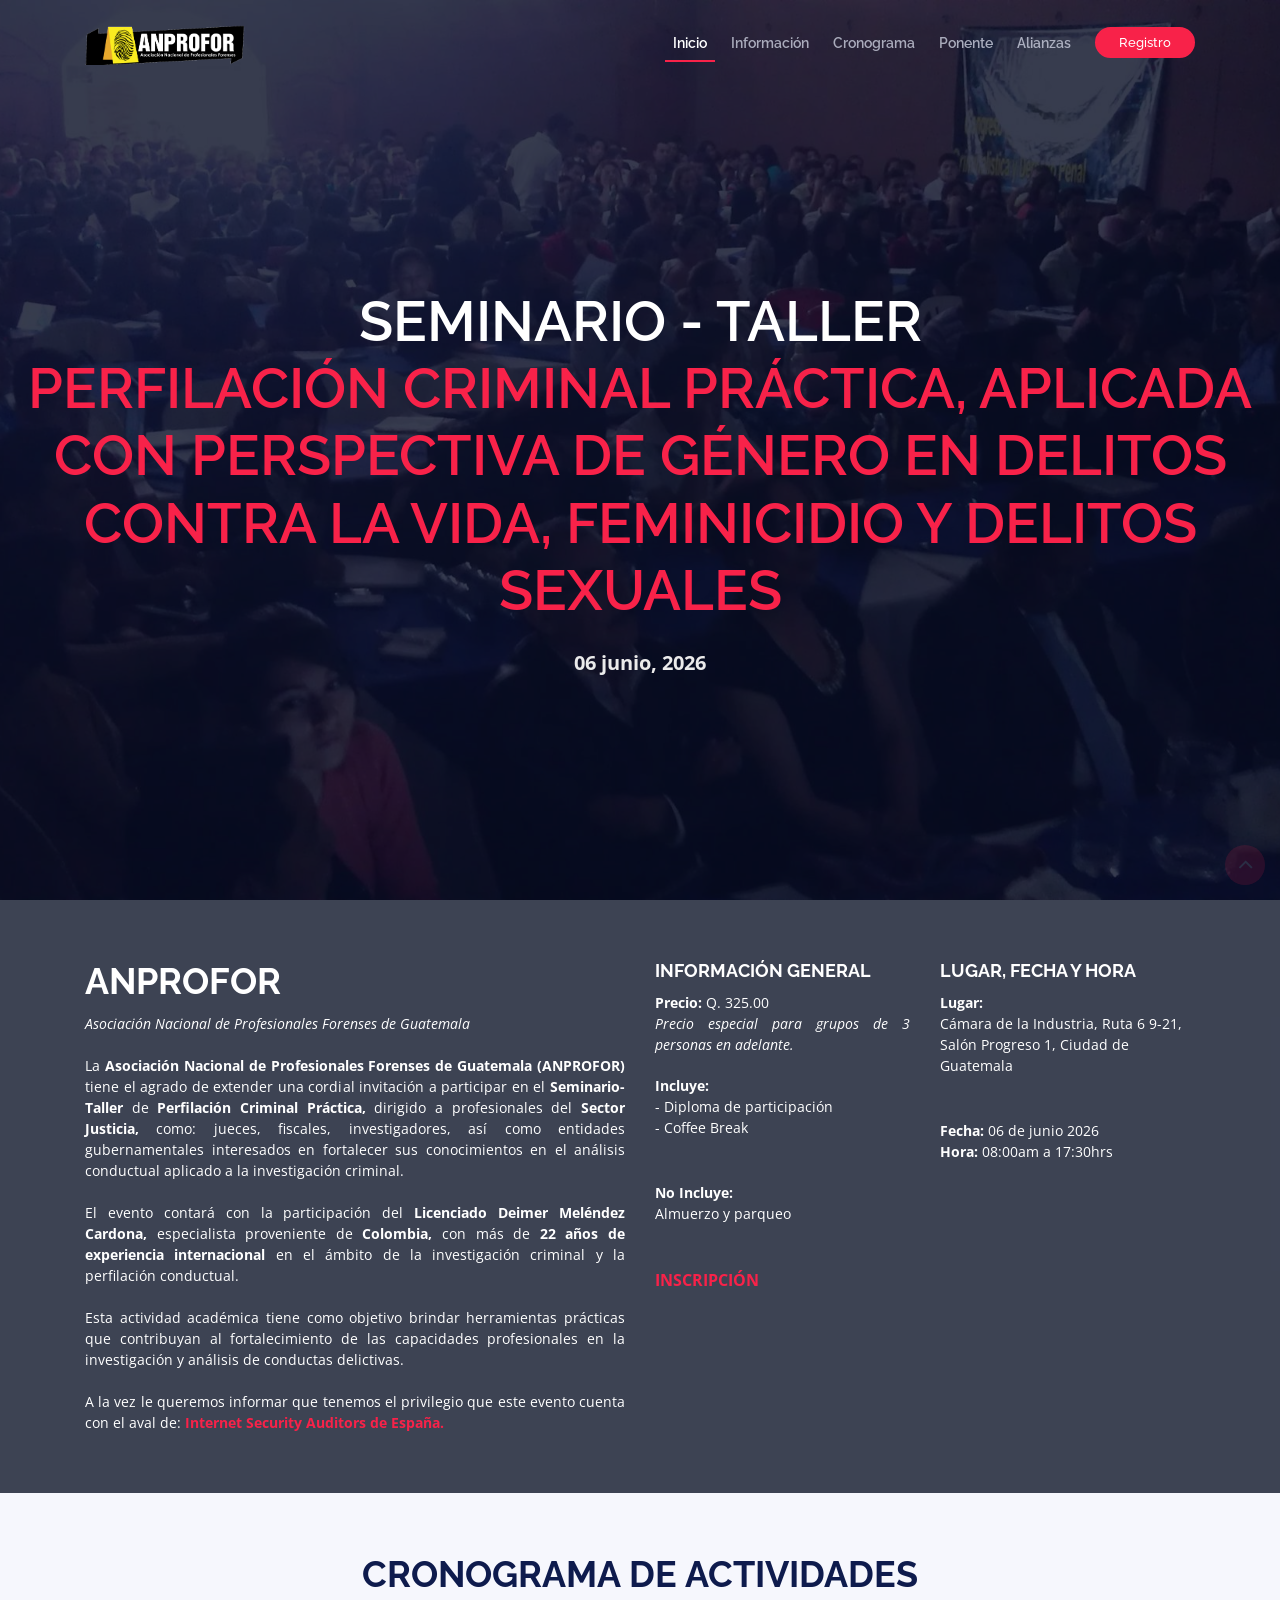
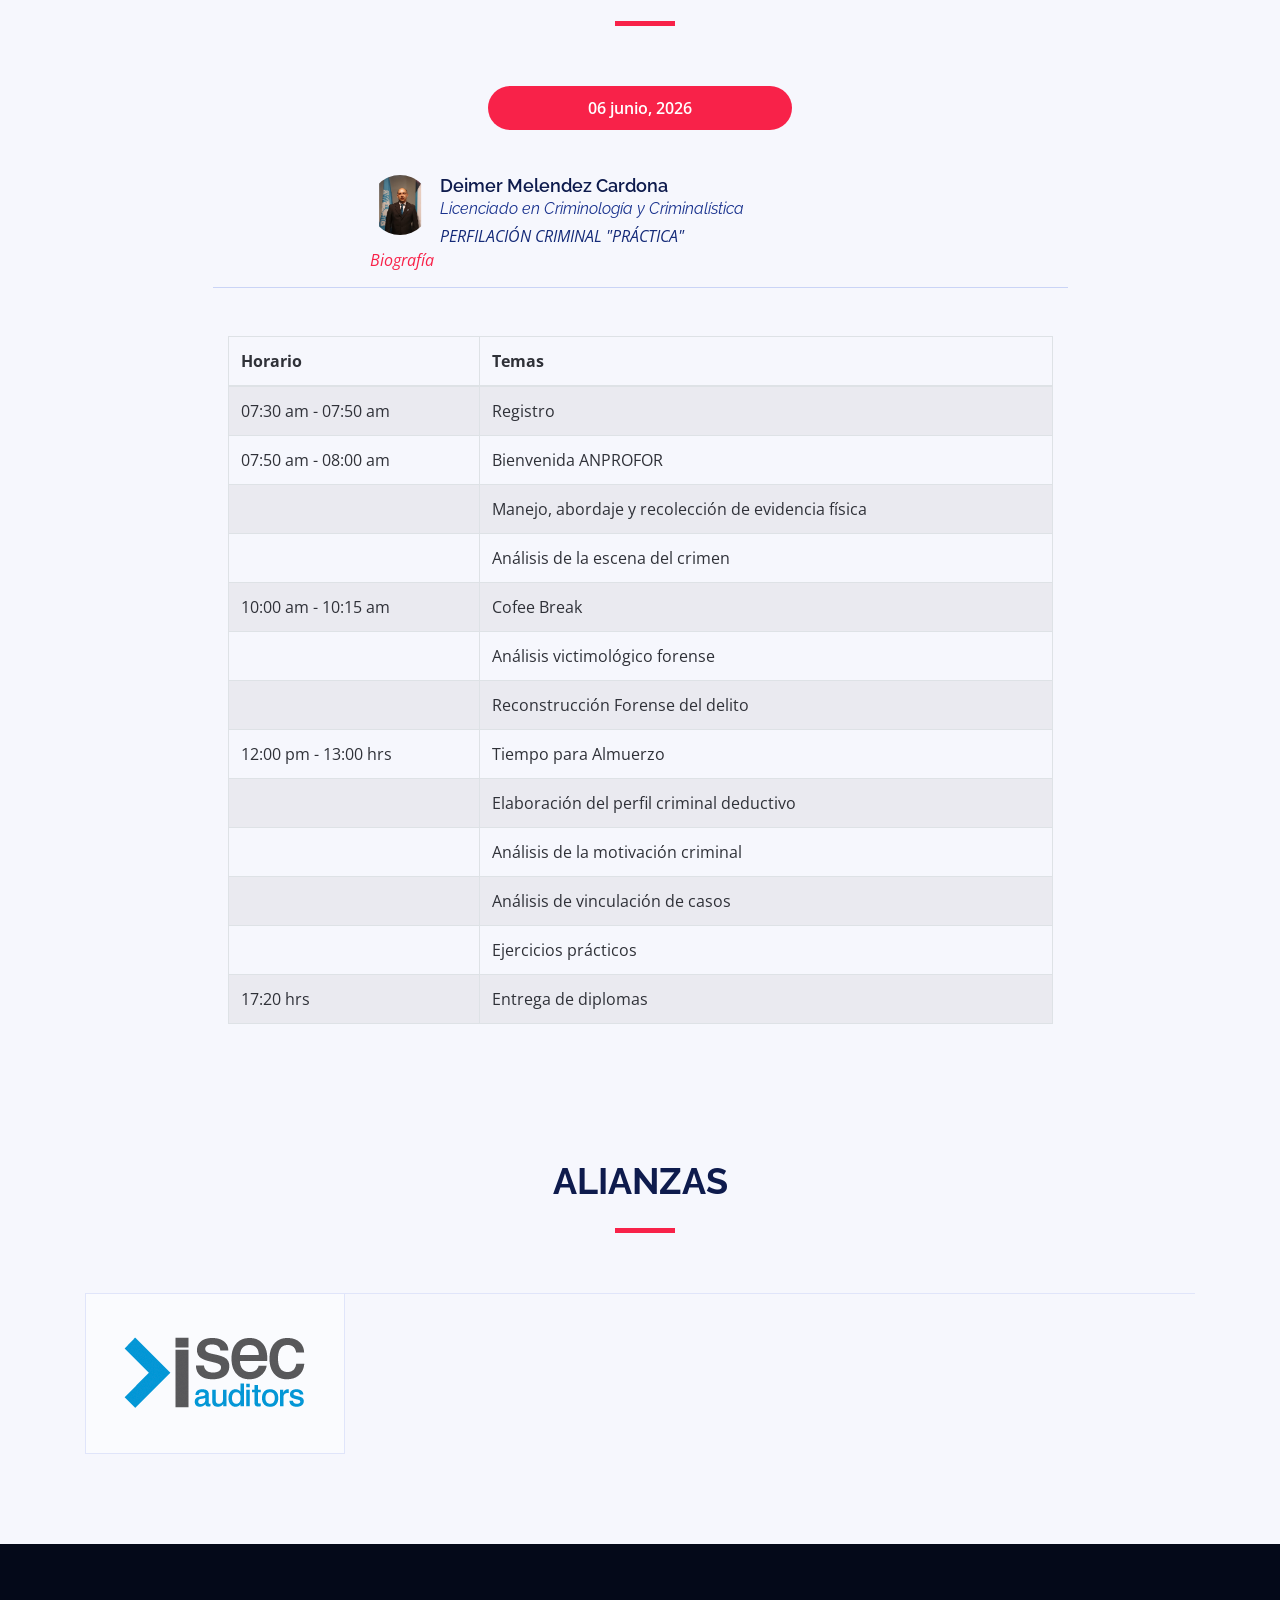
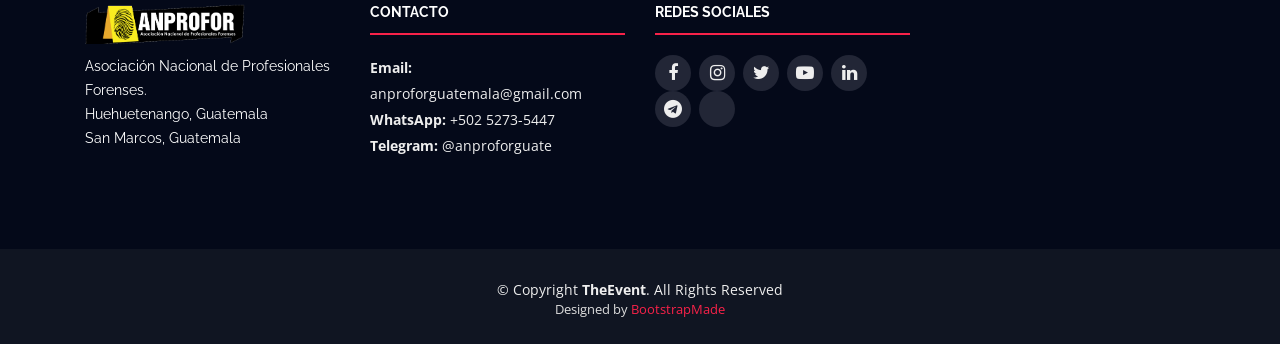
==== commit b8168c56: "Update index.html" ====
--- a/index.html
+++ b/index.html
@@ -110,10 +110,9 @@
             <h3>Información General </h3>
 		    <p align="justify"><b>Precio:</b>  Q. 325.00<br> <i>Precio especial para grupos de 3 personas en adelante. </i> </p>
 			<p align="justify"><b>Incluye:</b><br>- Diploma de participación<br>- Coffee Break  </p>
-  
             <br>
 			  <p align="justify"><b>No Incluye:</b> <br> Almuerzo y parqueo</p>
-            <br>
+          
               <br>
 
      
@@ -128,7 +127,6 @@
                     </div>
           <div class="col-lg-3">
             <h3>Lugar, fecha y hora</h3>
-
             <p><b>Lugar:</b> <br> Cámara de la Industria,  Ruta 6 9-21, Salón Progreso 1, Ciudad de Guatemala</p><br>
 			<p><b>Fecha:</b> 06 de junio 2026<br><b>Hora:</b> 08:00am a 17:30hrs</p>
 
@@ -438,3 +436,4 @@
 
 
 
+
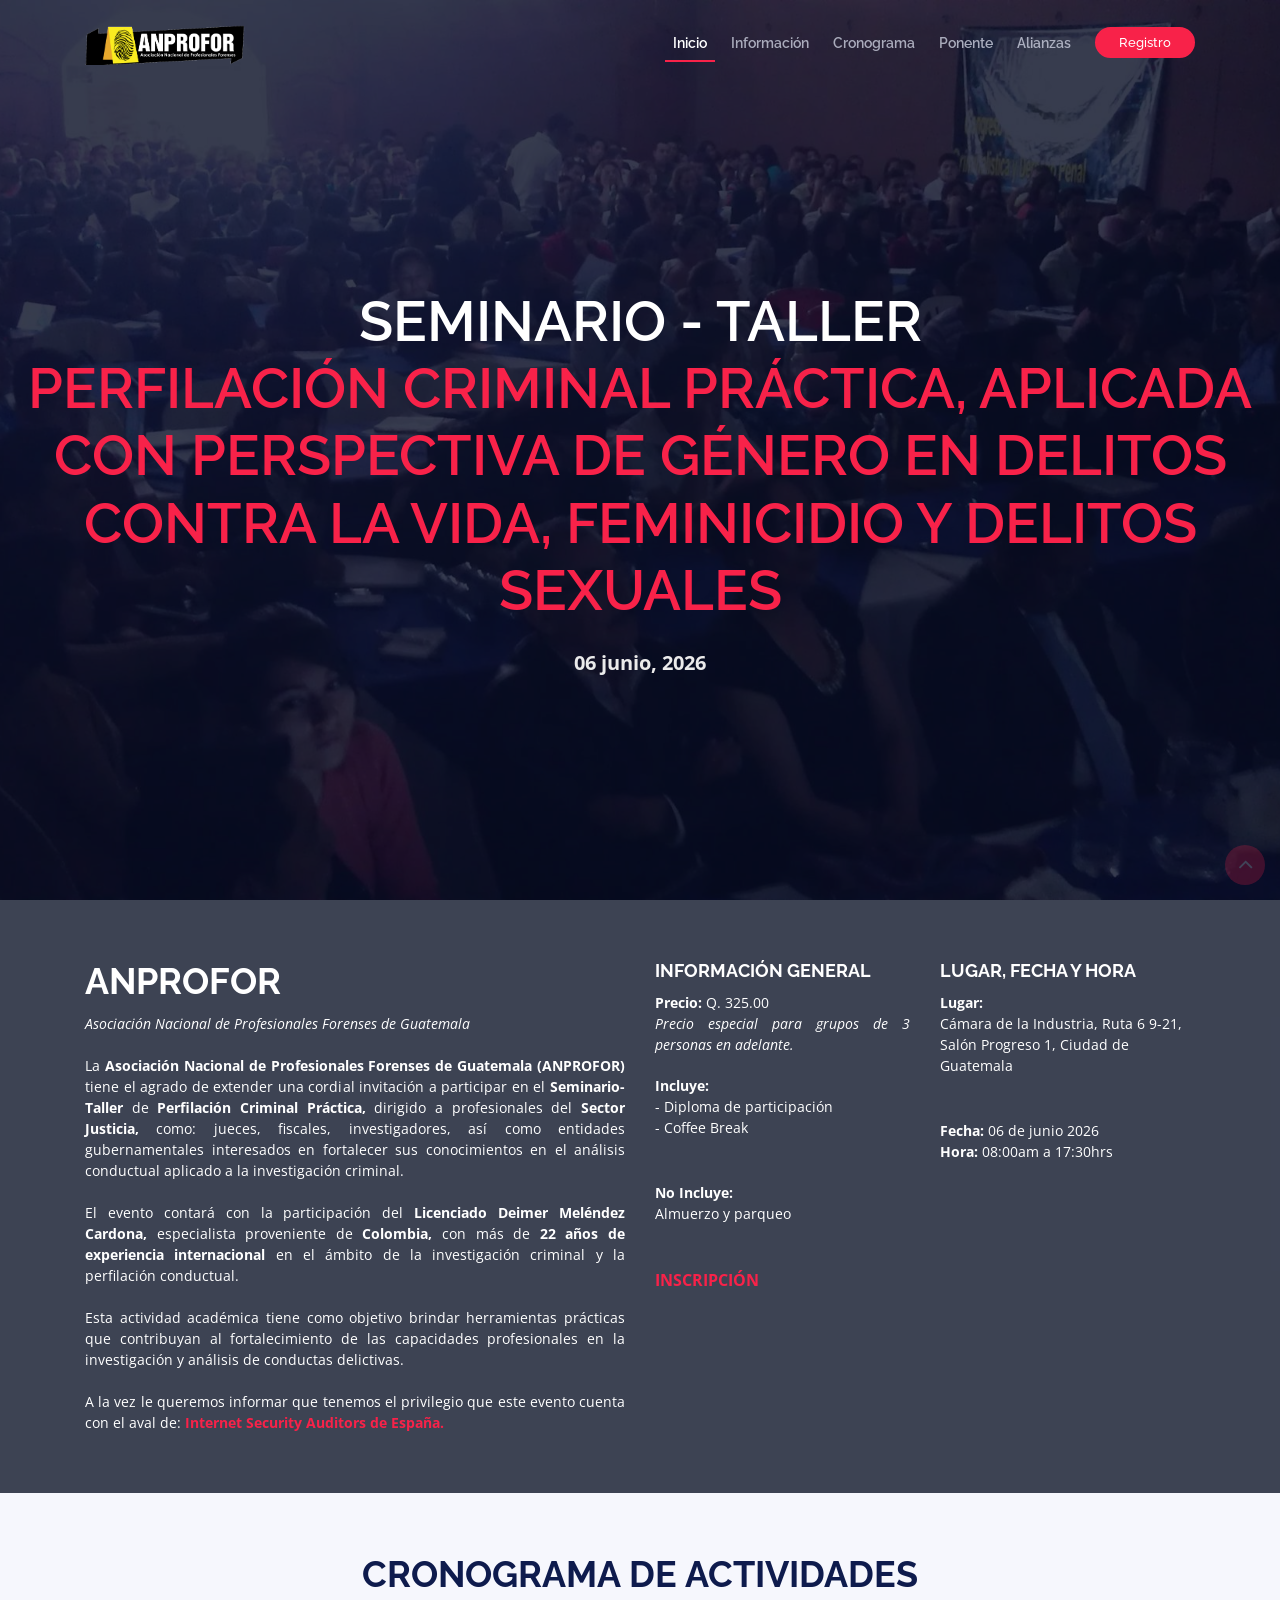
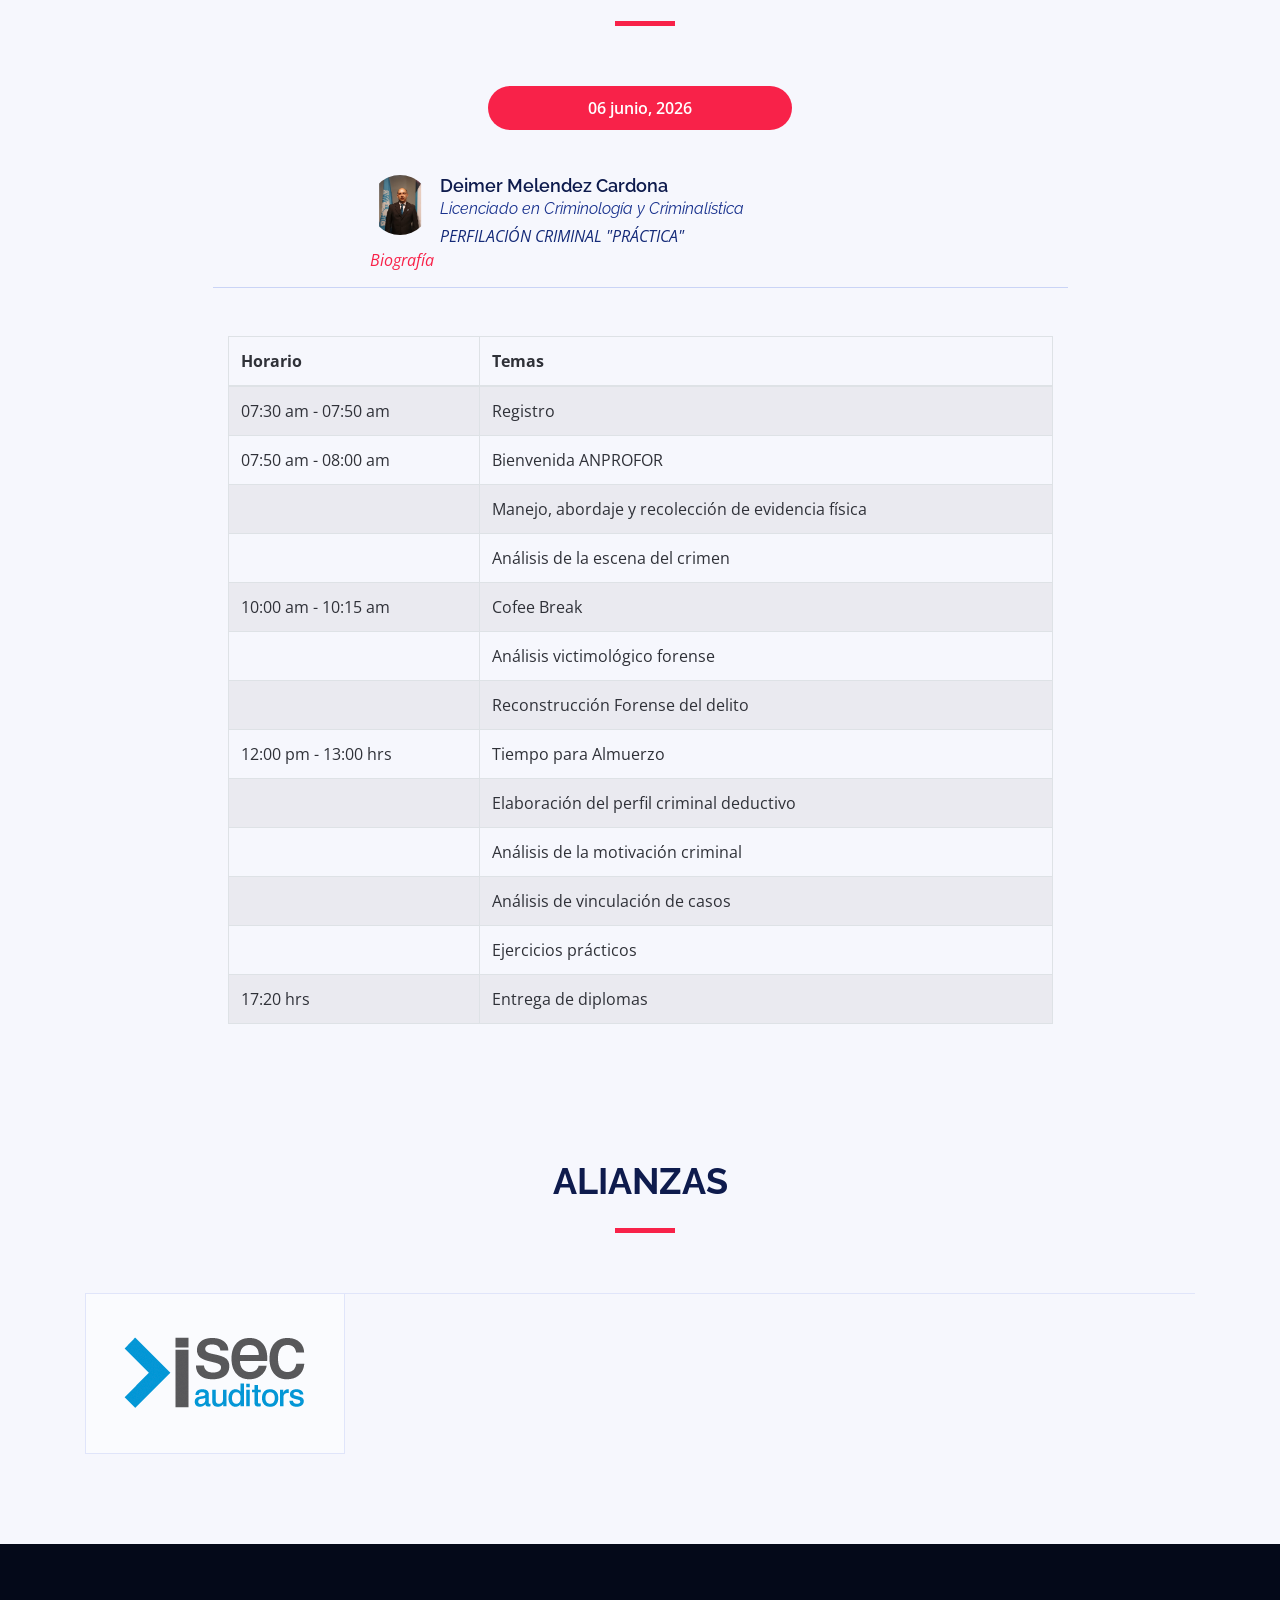
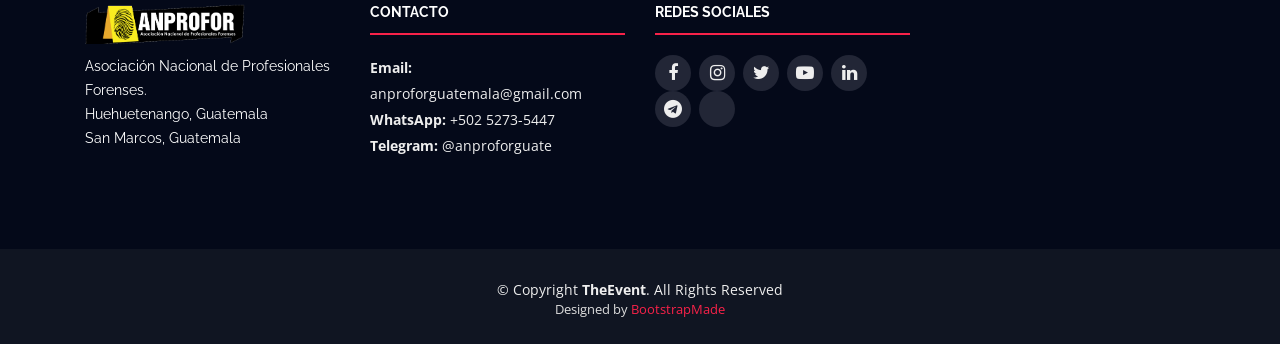
==== commit 64d9c2ab: "Update index.html" ====
--- a/index.html
+++ b/index.html
@@ -100,7 +100,7 @@
 				y análisis de conductas delictivas. <br> <br>
 				
 			    A la vez le queremos informar que tenemos el privilegio que este evento cuenta con el aval de: 
-               <a href="https://www.linkedin.com/company/internet-security-auditors"> <b>  Internet Security Auditors de España. </b> </a>
+               <a href="https://www.isecauditors.com"> <b>  Internet Security Auditors de España. </b> </a>
 
                              
               
@@ -293,7 +293,7 @@
       
 
              <div class="supporter-logo">
-             <a href="https://www.linkedin.com/company/internet-security-auditors/about/"> <img src="img/gallery/isec.png" class="img-fluid" alt=""> </a>
+             <a href="https://www.isecauditors.com"> <img src="img/gallery/isec.png" class="img-fluid" alt=""> </a>
             </div>
           </div>
           
@@ -437,3 +437,4 @@
 
 
 
+
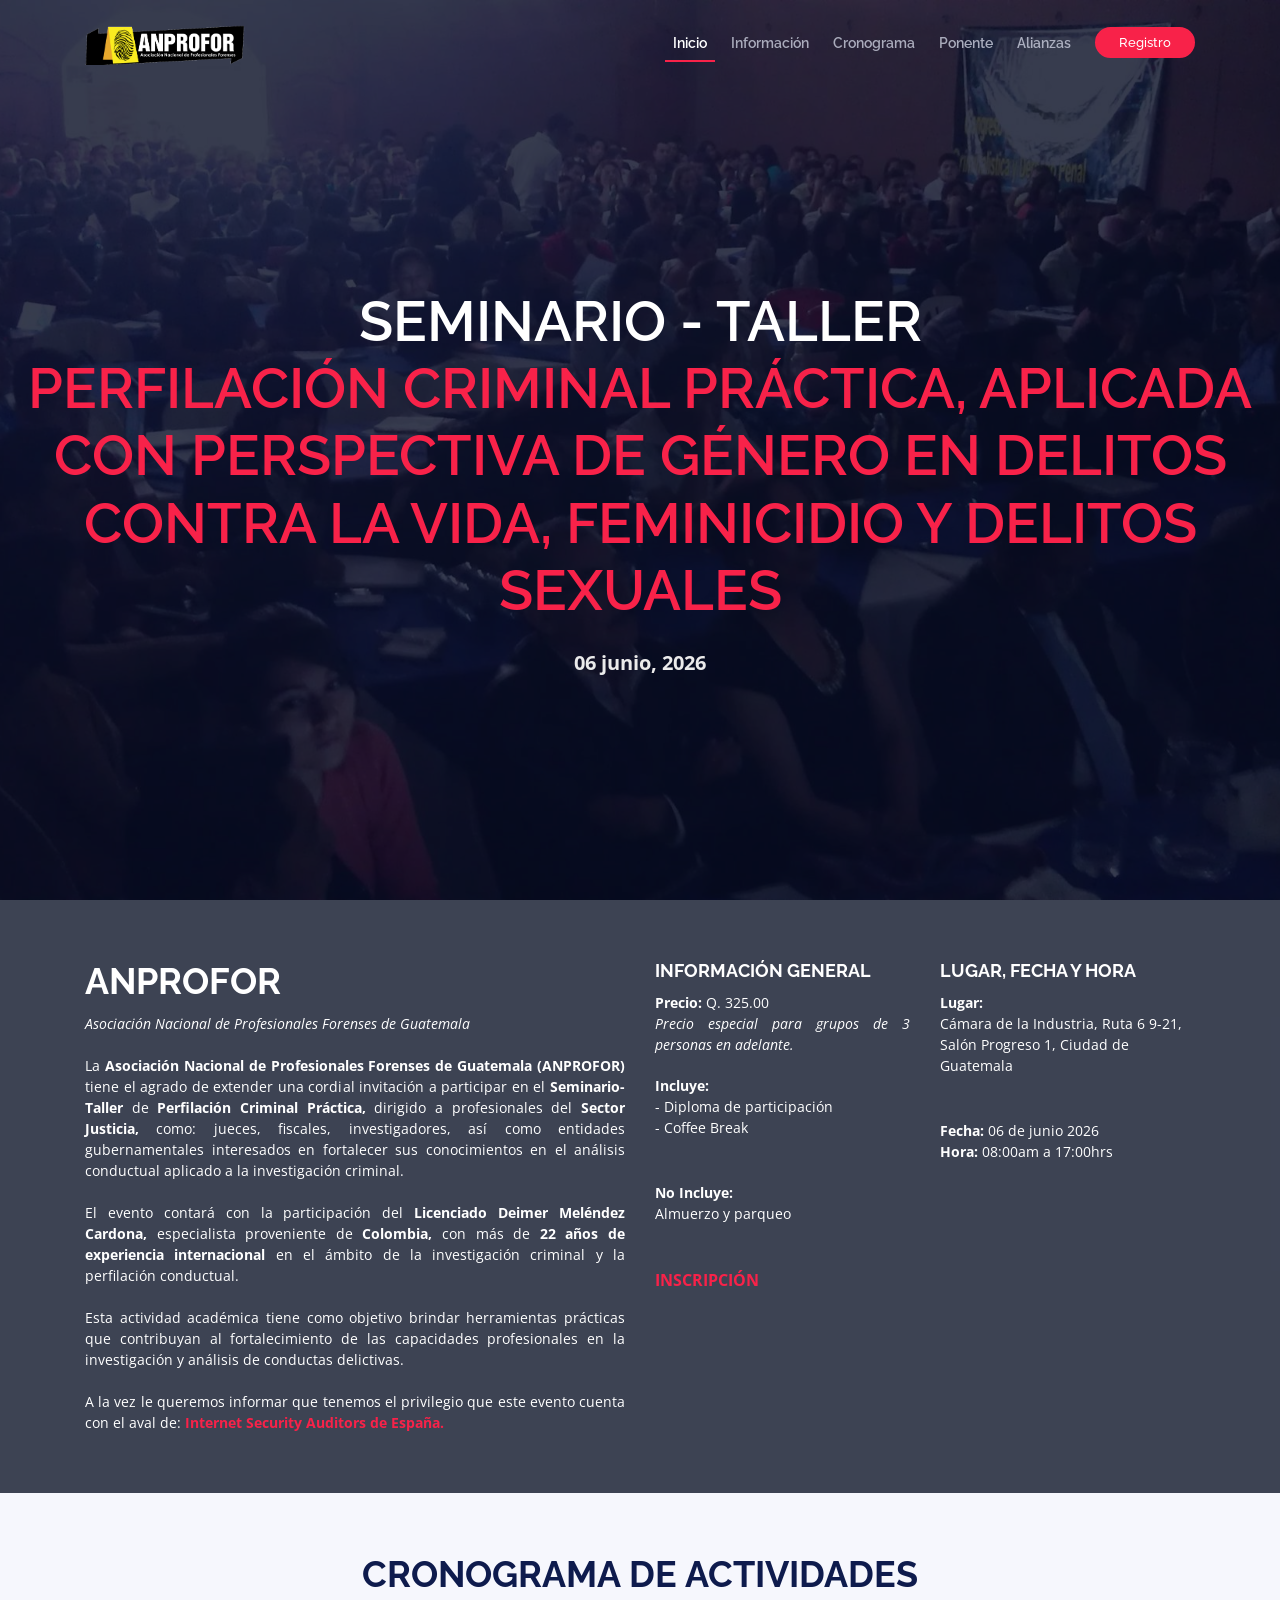
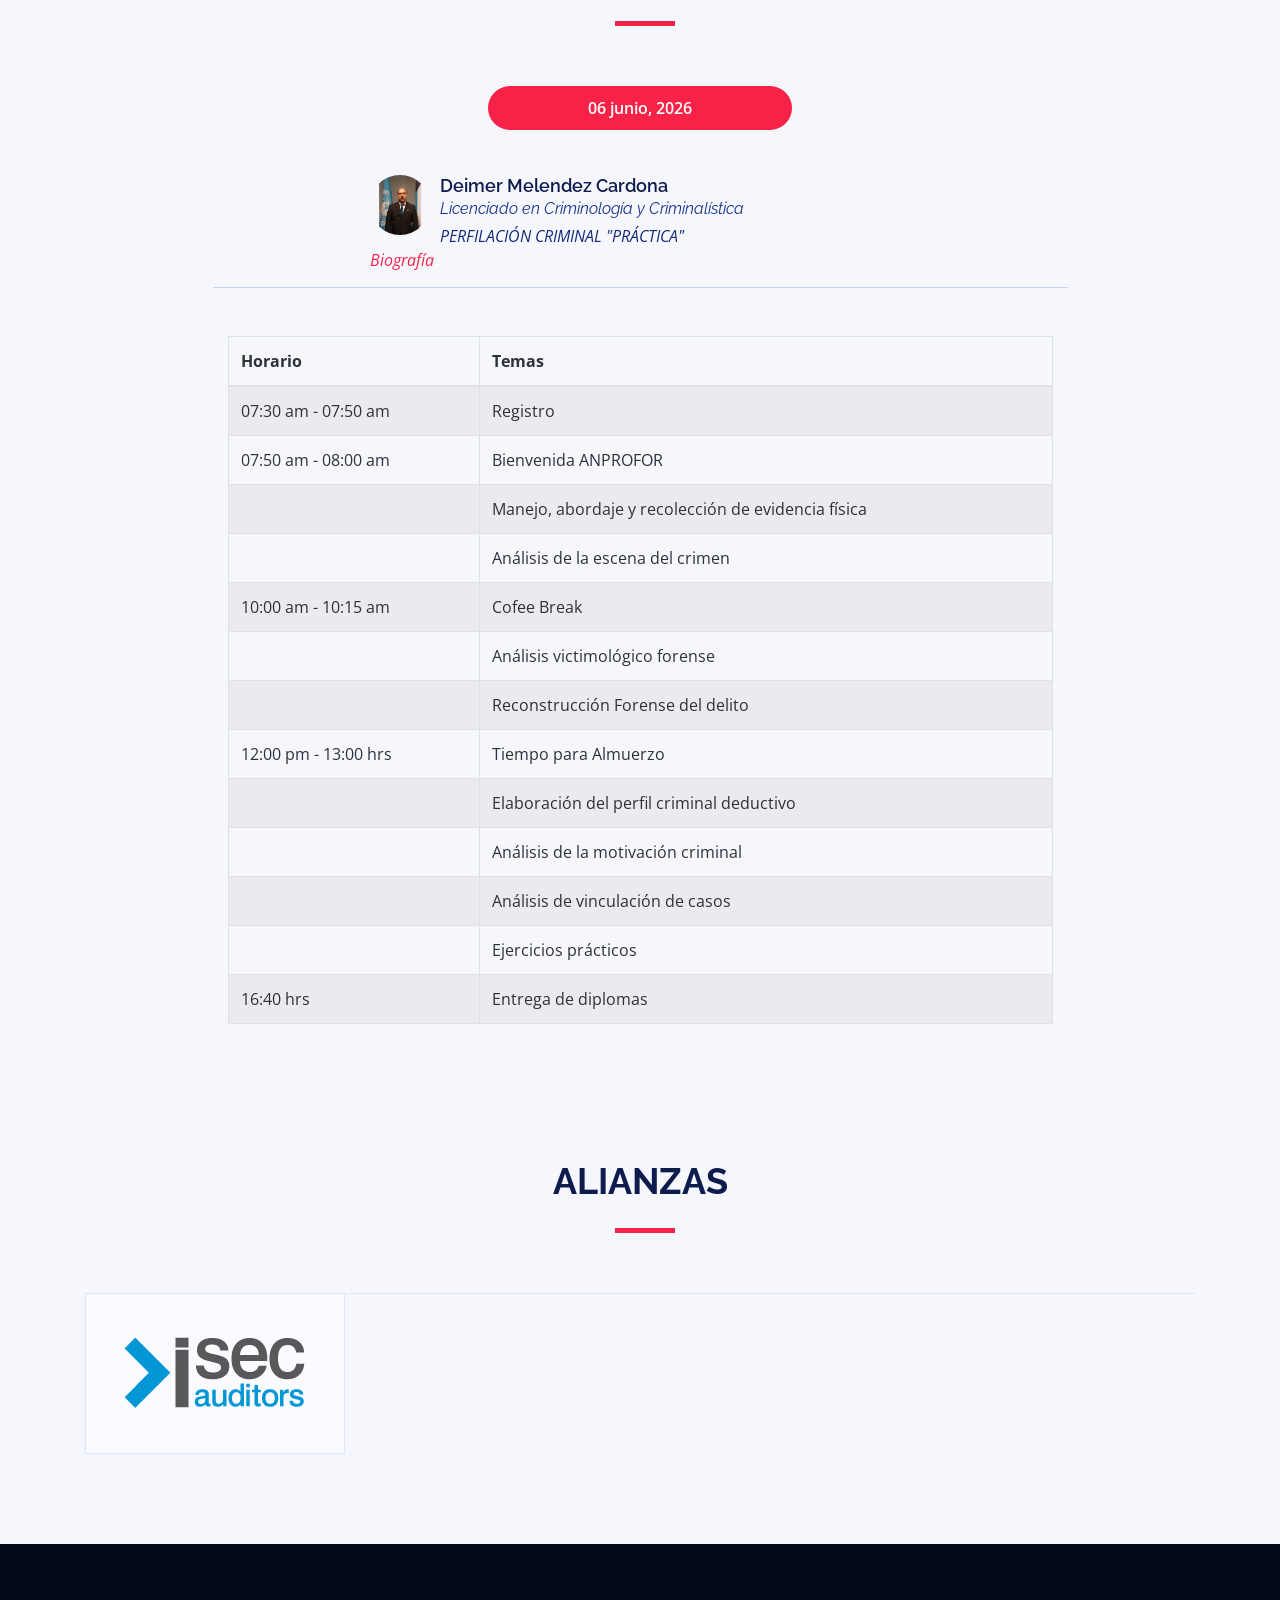
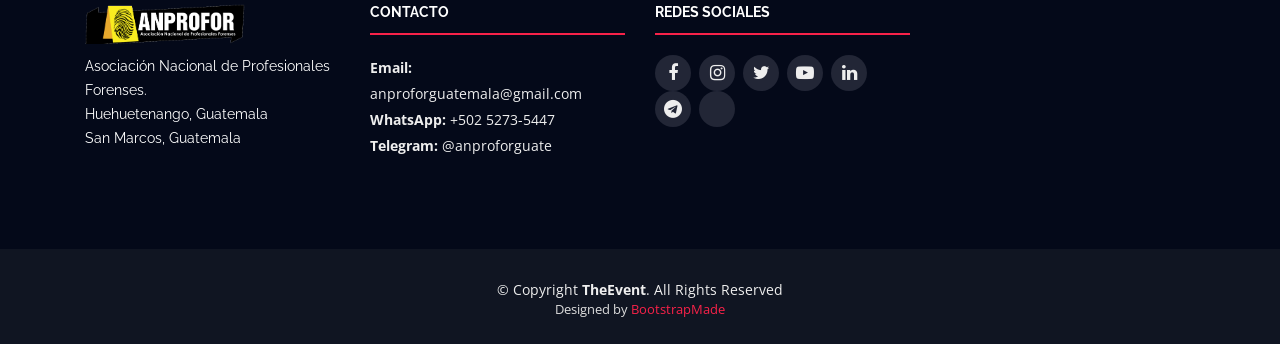
==== commit 4aed7f32: "Update index.html" ====
--- a/index.html
+++ b/index.html
@@ -128,7 +128,7 @@
           <div class="col-lg-3">
             <h3>Lugar, fecha y hora</h3>
             <p><b>Lugar:</b> <br> Cámara de la Industria,  Ruta 6 9-21, Salón Progreso 1, Ciudad de Guatemala</p><br>
-			<p><b>Fecha:</b> 06 de junio 2026<br><b>Hora:</b> 08:00am a 17:30hrs</p>
+			<p><b>Fecha:</b> 06 de junio 2026<br><b>Hora:</b> 08:00am a 17:00hrs</p>
 
           </div>
         </div>
@@ -241,7 +241,7 @@
 			<td>Ejercicios prácticos</td>			
 		</tr>
 		<tr>
-			<td>17:20 hrs</td>
+			<td>16:40 hrs</td>
 			<td>Entrega de diplomas</td>			
 		</tr>
 
@@ -438,3 +438,4 @@
 
 
 
+
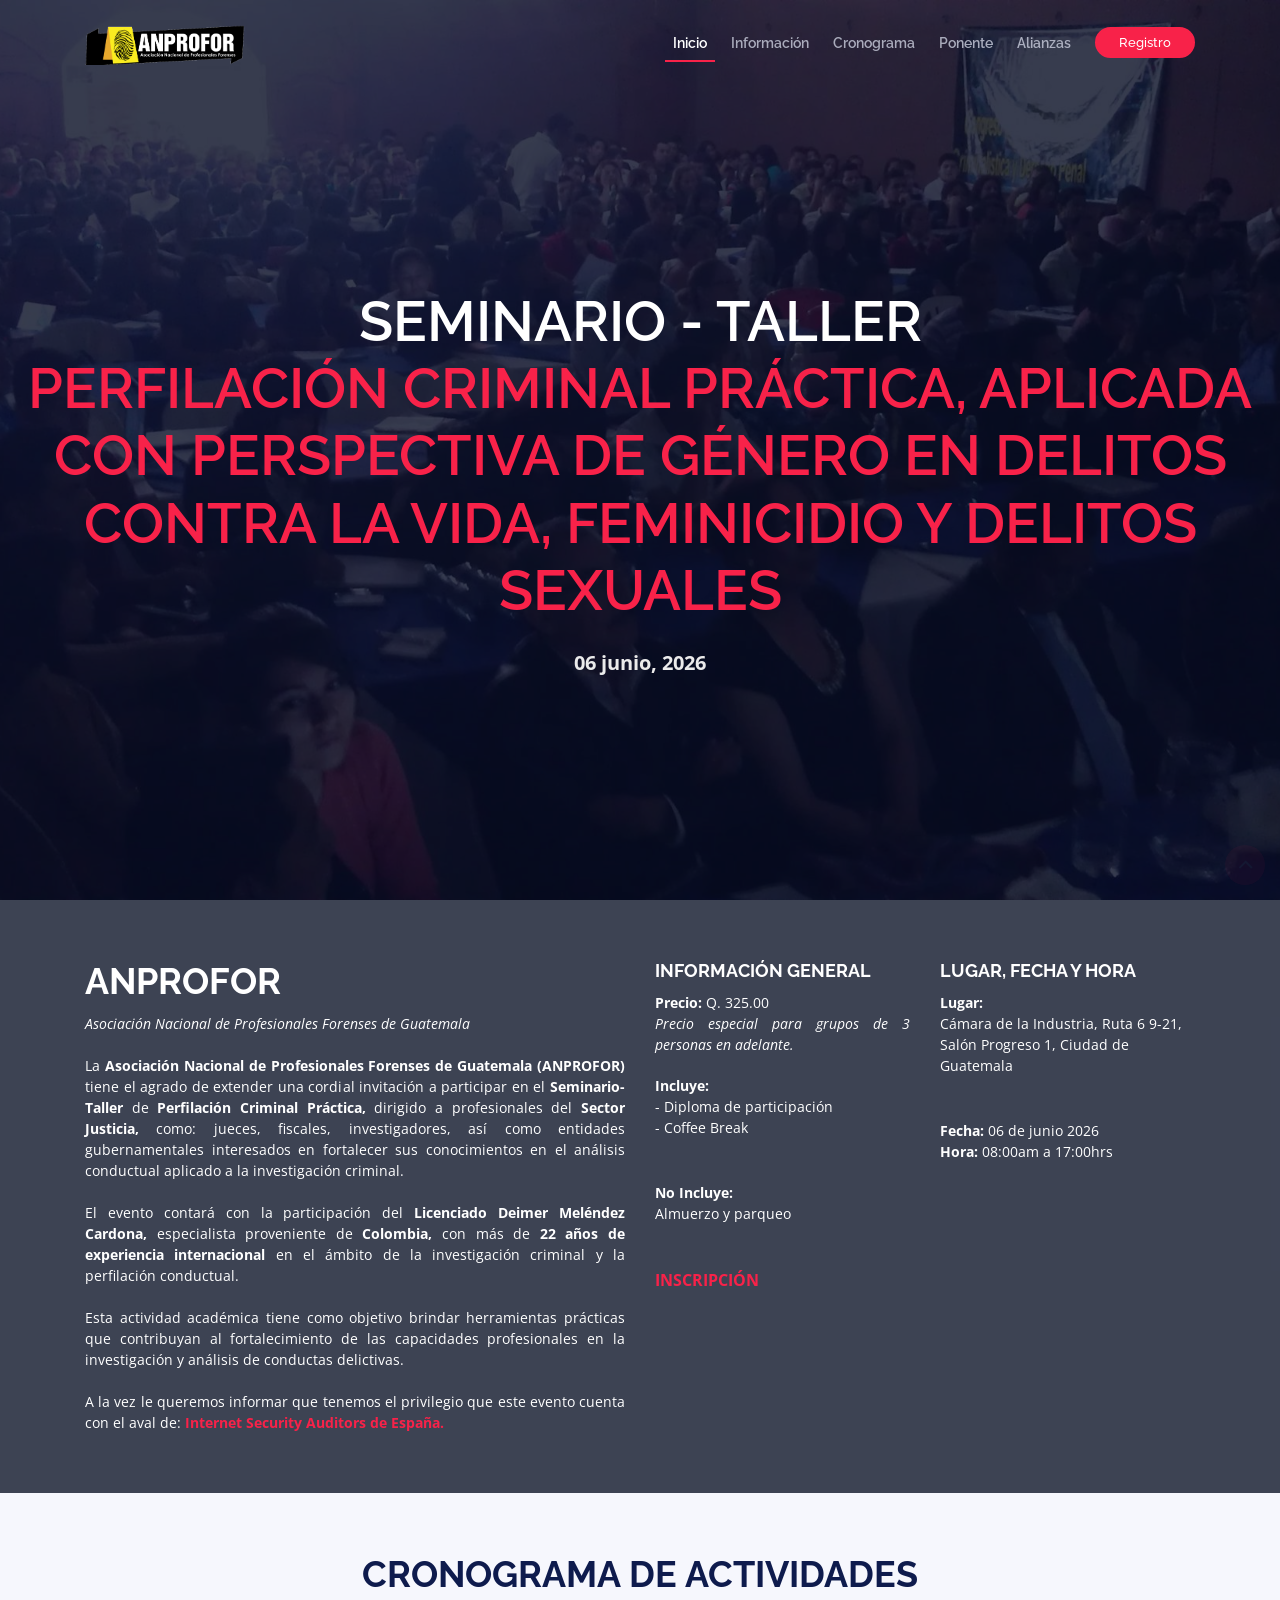
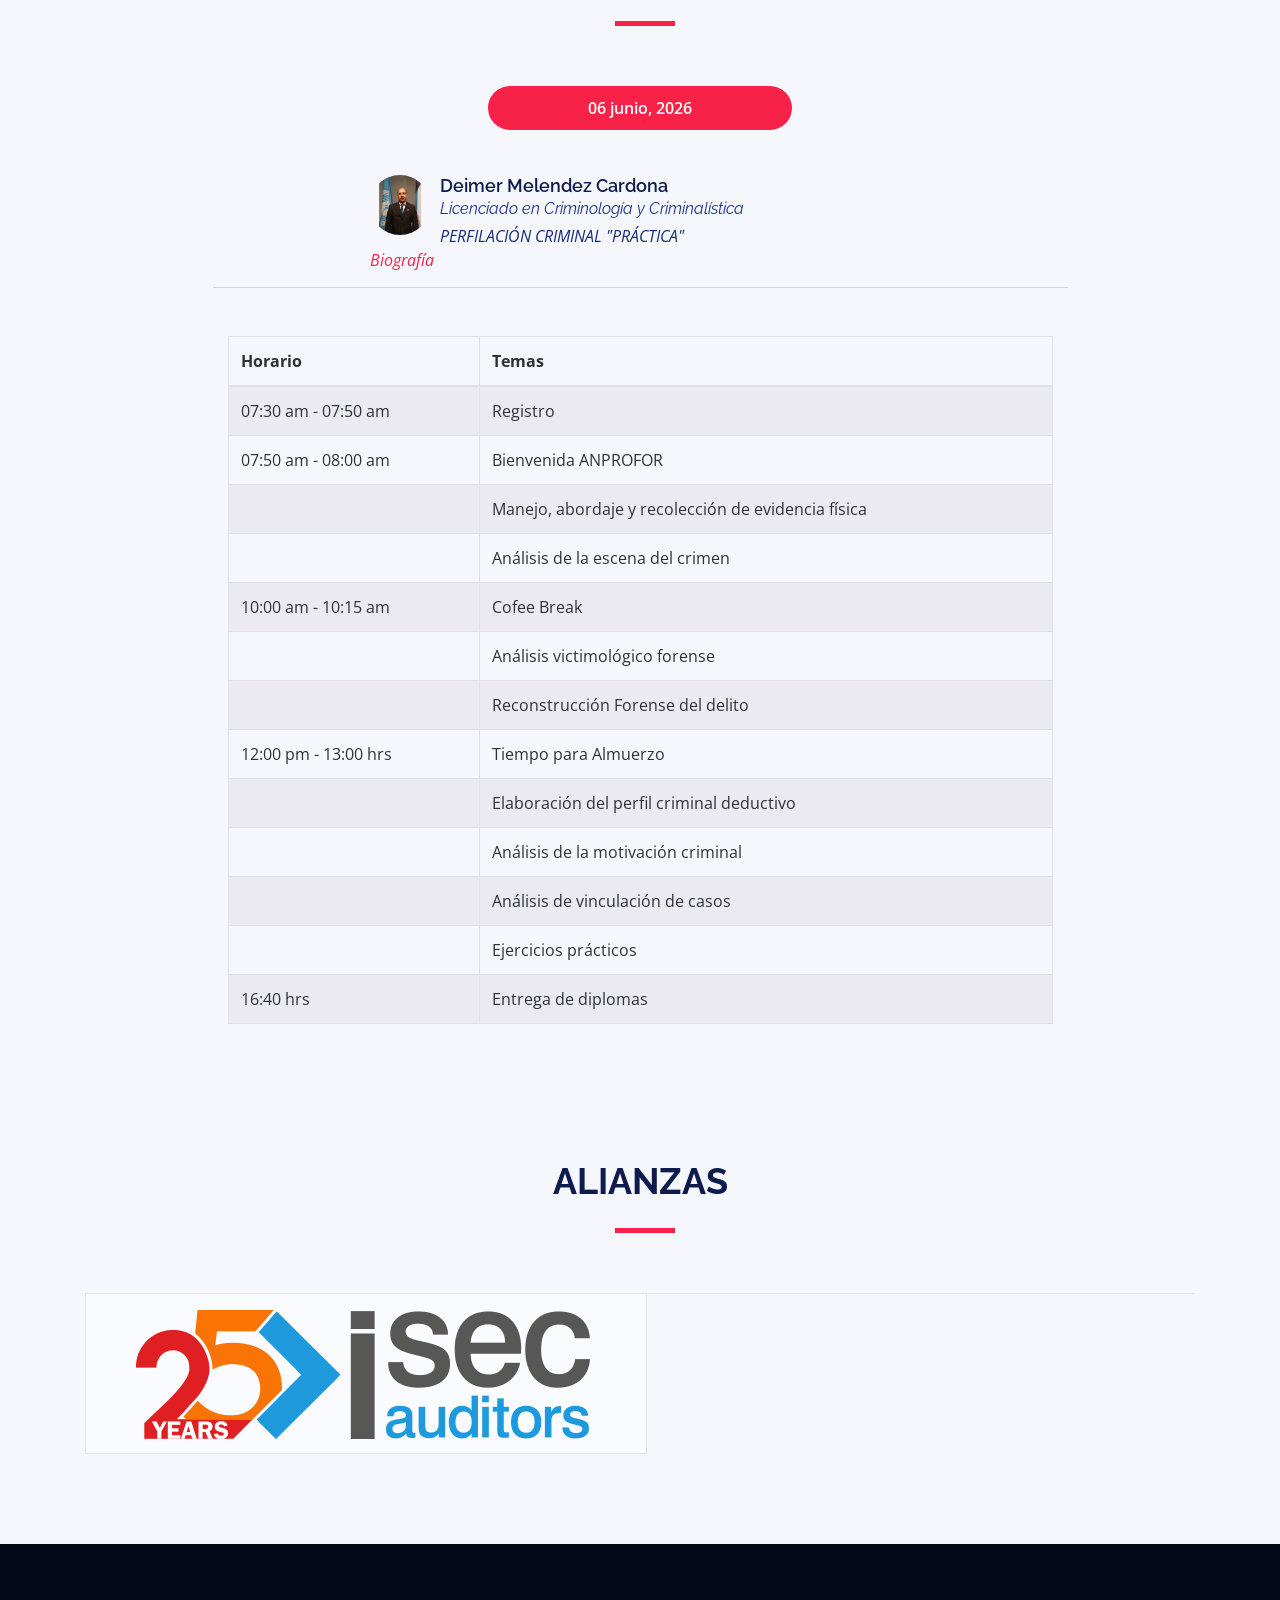
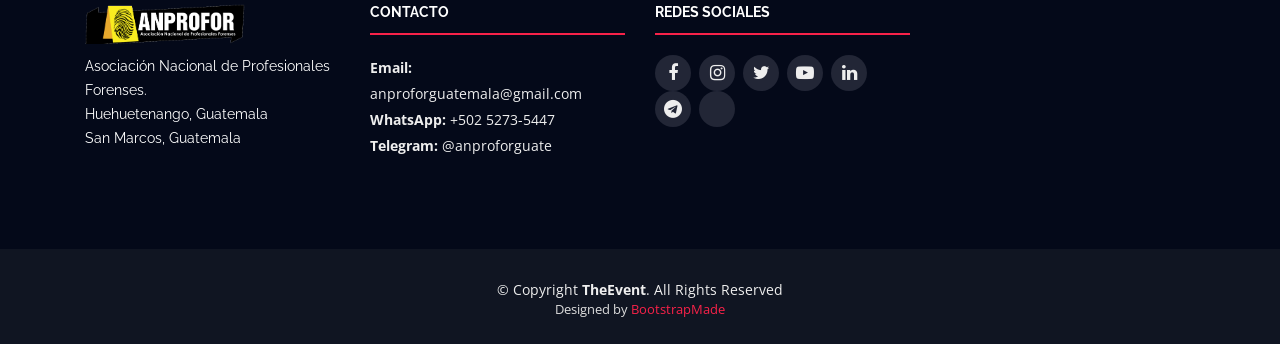
==== commit 117951ae: "Update index.html" ====
--- a/index.html
+++ b/index.html
@@ -293,7 +293,7 @@
       
 
              <div class="supporter-logo">
-             <a href="https://www.isecauditors.com"> <img src="img/gallery/isec.png" class="img-fluid" alt=""> </a>
+             <a href="https://www.isecauditors.com"> <img src="img/gallery/isec1.png" class="img-fluid" alt=""> </a>
             </div>
           </div>
           
